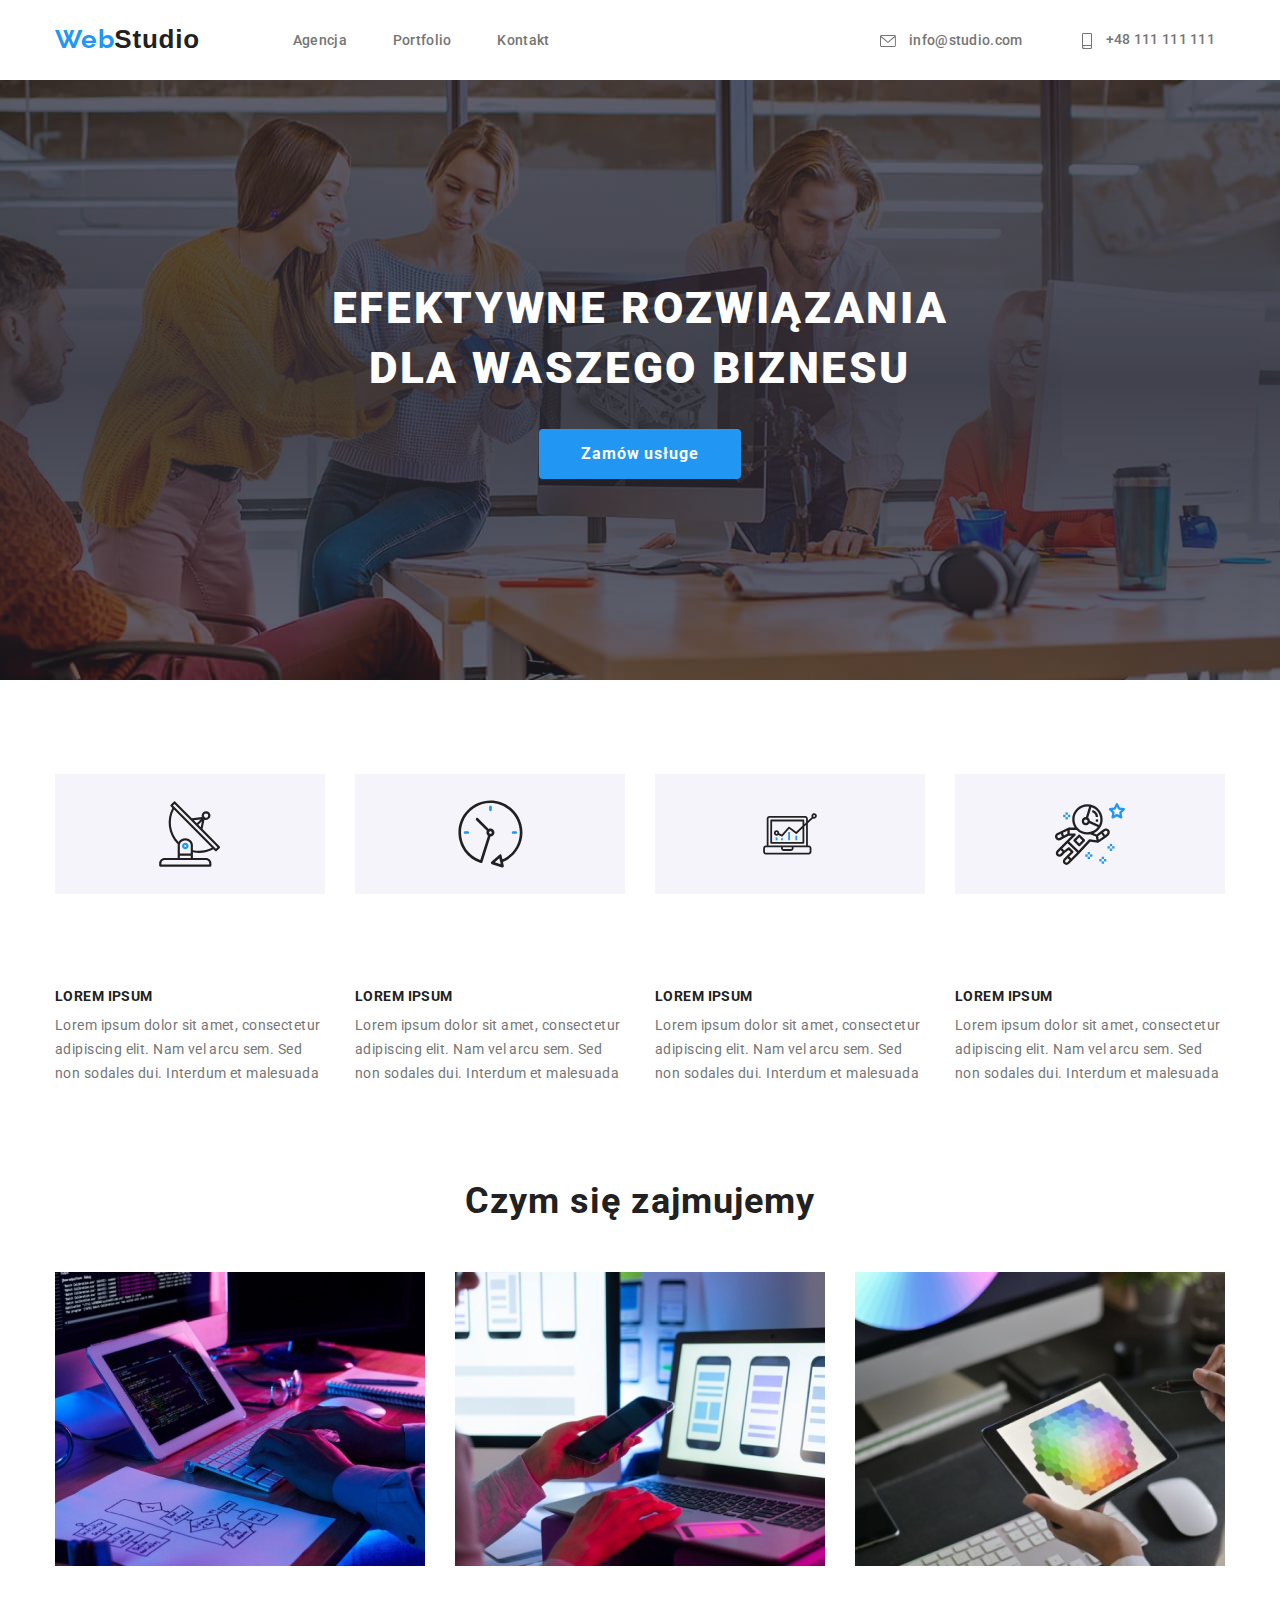
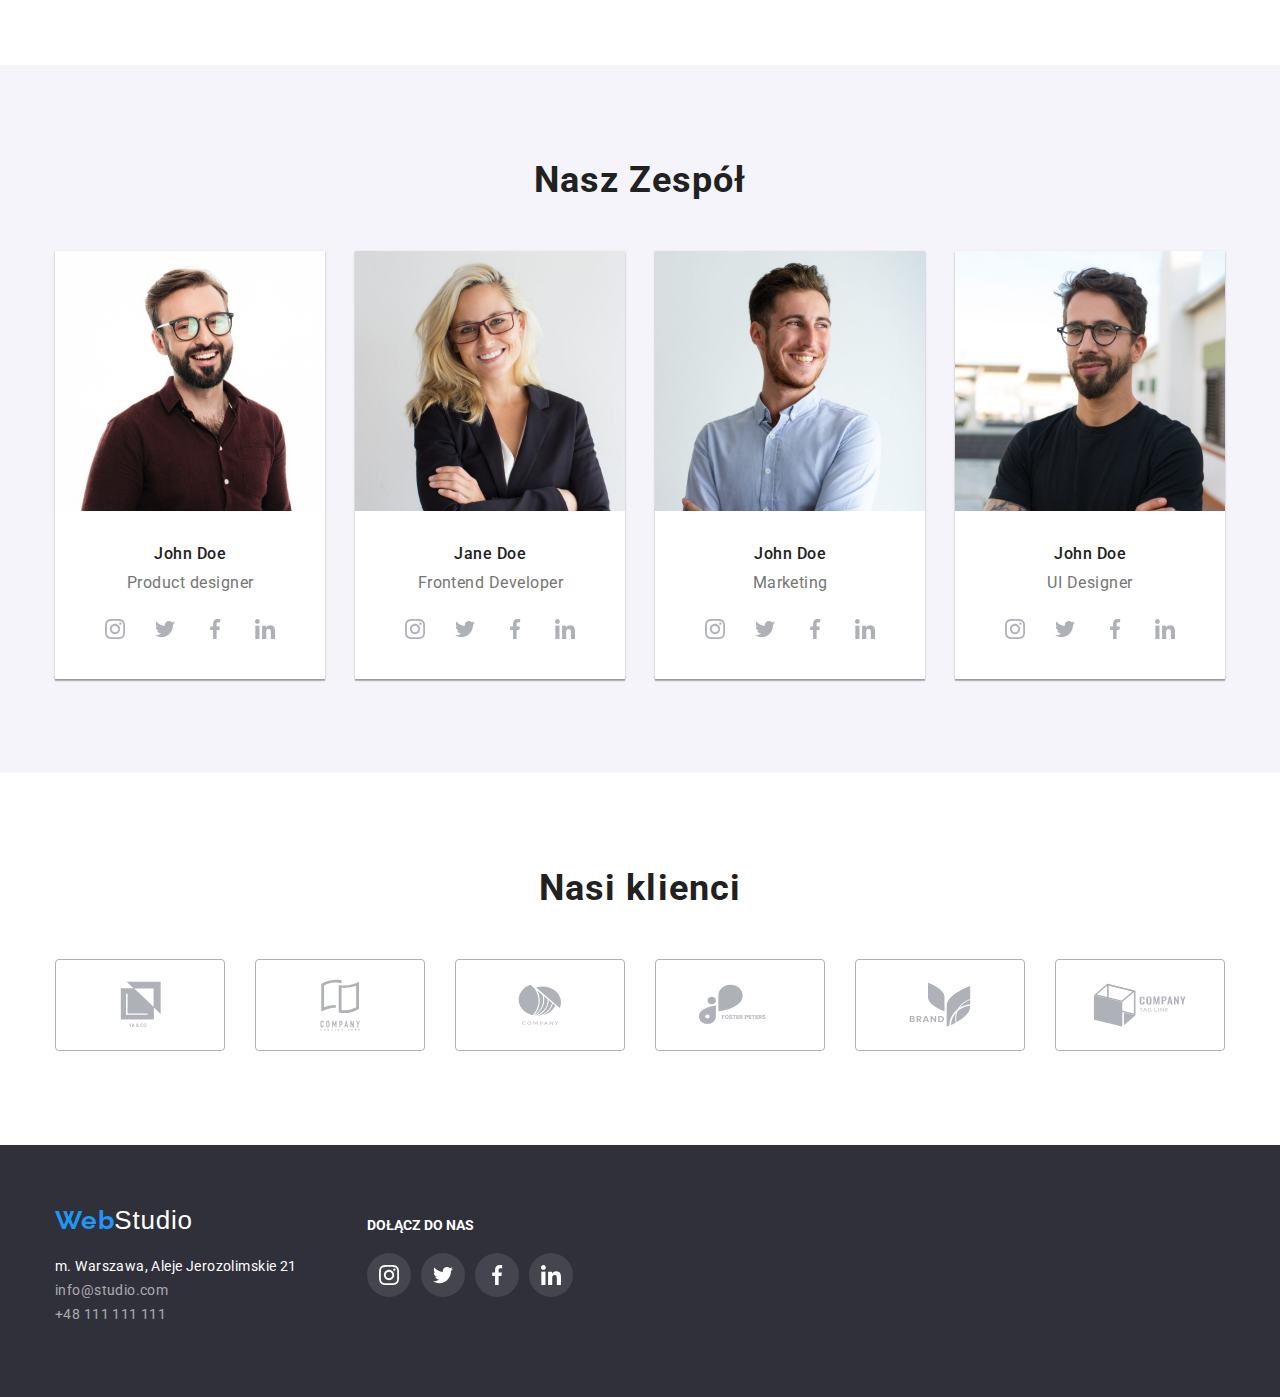
==== index.html @ fedad55e "validator fails corrected" ====
<!DOCTYPE html>
<html lang="pl">
  <head>
    <meta charset="UTF-8" />
    <meta http-equiv="x-ua-compatible" content="ie=edge" />
    <meta name="viewport" content="width=device-width, initial-scale=1.0" />
    <title>STUDIO</title>
    <link
      href="https://fonts.googleapis.com/css2?family=Raleway:wght@700&family=Roboto:wght@400;500;700;900&display=swap"
      rel="stylesheet"
    />
    <link rel="stylesheet" href="./CSS/moder-normalize.min.css" />
    <link rel="stylesheet" type="text/css" href="./CSS/styles.css" />
  </head>
  <body>
    <header class="container">
      <div class="logo-nav">
        <a href="./" class="logo">
          <span class="web">Web</span><span class="studio"><b>Studio</b></span>
        </a>
        <nav>
          <ul class="navigation">
            <li><a href="./">Agencja</a></li>
            <li><a href="portfolio.html">Portfolio</a></li>
            <li><a href="./">Kontakt</a></li>
          </ul>
        </nav>
      </div>
      <ul class="kontakt-up">
        <li class="email-header-icon">
          <svg width="16" height="12">
            <use href="./images/icons.svg#icon-envelope"></use>
          </svg>
          <a href="mailto:info@studio.com">info@studio.com</a>
        </li>
        <li class="phone-header-icon">
          <svg width="10" height="16">
            <use href="./images/icons.svg#icon-smartphone"></use>
          </svg>
          <a href="tel:+48111111111">+48 111 111 111</a>
        </li>
      </ul>
    </header>
    <main>
      <section class="main-side section">
        <div class="container-main-side">
          <h1>
            <span>EFEKTYWNE ROZWIĄZANIA</span>
            <span>DLA WASZEGO BIZNESU</span>
          </h1>
          <button type="button" class="button-main-side">Zamów usługe</button>
        </div>
      </section>

      <section class="container">
        <div class="task-list-icon-container">
          <ul class="task-icons">
            <li class="task-icon-card">
              <svg width="65.3px" height="70px">
                <use href="./images/icons.svg#icon-antena"></use>
              </svg>
            </li>
            <li class="task-icon-card">
              <svg width="66.96px" height="70px">
                <use href="./images/icons.svg#icon-clock"></use>
              </svg>
            </li>
            <li class="task-icon-card">
              <svg width="70px" height="53.69px">
                <use href="./images/icons.svg#icon-diagram"></use>
              </svg>
            </li>
            <li class="task-icon-card">
              <svg width="70px" height="70">
                <use href="./images/icons.svg#icon-astronaut"></use>
              </svg>
            </li>
          </ul>
        </div>
      </section>
      <section class="container">
        <div class="home-list-container">
          <ul class="home-list">
            <li>
              <h2 class="list-title">LOREM IPSUM</h2>
              <p class="list-descr">
                Lorem ipsum dolor sit amet, consectetur adipiscing elit. Nam vel
                arcu sem. Sed non sodales dui. Interdum et malesuada
              </p>
            </li>
            <li>
              <h2 class="list-title">LOREM IPSUM</h2>
              <p class="list-descr">
                Lorem ipsum dolor sit amet, consectetur adipiscing elit. Nam vel
                arcu sem. Sed non sodales dui. Interdum et malesuada
              </p>
            </li>
            <li>
              <h2 class="list-title">LOREM IPSUM</h2>
              <p class="list-descr">
                Lorem ipsum dolor sit amet, consectetur adipiscing elit. Nam vel
                arcu sem. Sed non sodales dui. Interdum et malesuada
              </p>
            </li>
            <li>
              <h2 class="list-title">LOREM IPSUM</h2>
              <p class="list-descr">
                Lorem ipsum dolor sit amet, consectetur adipiscing elit. Nam vel
                arcu sem. Sed non sodales dui. Interdum et malesuada
              </p>
            </li>
          </ul>
        </div>
      </section>

      <section class="task-list section container">
        <div class="task-list-container container">
          <h2 class="task-list-title">Czym się zajmujemy</h2>
          <ul class="task-list-pics container">
            <li>
              <img
                src="images/img-work-1.jpg"
                alt="view of a hand on a computer keyboard"
                width="370"
              />
            </li>
            <li>
              <img
                src="images/img-work-2.jpg"
                alt="man uses phone and computer"
                width="370"
              />
            </li>
            <li>
              <img
                src="images/img-work-3.jpg"
                alt="tablet view with color palette"
                width="370"
              />
            </li>
          </ul>
        </div>
      </section>
      <section class="crew section">
        <h2 class="crew-title">Nasz Zespół</h2>
        <div class="crew-container">
          <ul class="crew-list container">
            <li class="crew-card">
              <img
                src="images/JohnDoe-1.jpg"
                alt="smiling elegantly dressed man"
                width="270"
                height="260"
              />
              <p class="crew-name">John Doe</p>
              <p class="crew-position">Product designer</p>
              <ol class="social-crew">
                <li class="icon-crew icon-circle-crew">
                  <svg width="20px" height="20px">
                    <use href="./images/icons.svg#icon-instagram"></use>
                  </svg>
                </li>
                <li class="icon-crew icon-circle-crew">
                  <svg width="20px" height="20px">
                    <use href="./images/icons.svg#icon-twitter"></use>
                  </svg>
                </li>
                <li class="icon-crew icon-circle-crew">
                  <svg width="20px" height="20px">
                    <use href="./images/icons.svg#icon-facebook"></use>
                  </svg>
                </li>
                <li class="icon-crew icon-circle-crew">
                  <svg width="20px" height="20px">
                    <use href="./images/icons.svg#icon-linkedin"></use>
                  </svg>
                </li>
              </ol>
            </li>
            <li class="crew-card">
              <img
                src="images/JaneDoe-2.jpg"
                alt="smiling elegantly dressed woman"
                width="270"
                height="260"
              />
              <p class="crew-name">Jane Doe</p>
              <p class="crew-position">Frontend Developer</p>
              <ol class="social-crew">
                <li class="icon-crew icon-circle-crew">
                  <svg width="20px" height="20px">
                    <use href="./images/icons.svg#icon-instagram"></use>
                  </svg>
                </li>
                <li class="icon-crew icon-circle-crew">
                  <svg width="20px" height="20px">
                    <use href="./images/icons.svg#icon-twitter"></use>
                  </svg>
                </li>
                <li class="icon-crew icon-circle-crew">
                  <svg width="20px" height="20px">
                    <use href="./images/icons.svg#icon-facebook"></use>
                  </svg>
                </li>
                <li class="icon-crew icon-circle-crew">
                  <svg width="20px" height="20px">
                    <use href="./images/icons.svg#icon-linkedin"></use>
                  </svg>
                </li>
              </ol>
            </li>
            <li class="crew-card">
              <img
                src="images/JohnDoe-3.jpg"
                alt="smiling elegantly dressed man"
                width="270"
                height="260"
              />
              <p class="crew-name">John Doe</p>
              <p class="crew-position">Marketing</p>
              <ol class="social-crew">
                <li class="icon-crew icon-circle-crew">
                  <svg width="20px" height="20px">
                    <use href="./images/icons.svg#icon-instagram"></use>
                  </svg>
                </li>
                <li class="icon-crew icon-circle-crew">
                  <svg width="20px" height="20px">
                    <use href="./images/icons.svg#icon-twitter"></use>
                  </svg>
                </li>
                <li class="icon-crew icon-circle-crew">
                  <svg width="20px" height="20px">
                    <use href="./images/icons.svg#icon-facebook"></use>
                  </svg>
                </li>
                <li class="icon-crew icon-circle-crew">
                  <svg width="20px" height="20px">
                    <use href="./images/icons.svg#icon-linkedin"></use>
                  </svg>
                </li>
              </ol>
            </li>
            <li class="crew-card">
              <img
                src="images/JohnDoe-4.jpg"
                alt="smiling man wearing a black t-shirt"
                width="270"
                height="260"
              />
              <p class="crew-name">John Doe</p>
              <p class="crew-position">UI Designer</p>
              <ol class="social-crew">
                <li class="icon-crew icon-circle-crew">
                  <svg width="20px" height="20px">
                    <use href="./images/icons.svg#icon-instagram"></use>
                  </svg>
                </li>
                <li class="icon-crew icon-circle-crew">
                  <svg width="20px" height="20px">
                    <use href="./images/icons.svg#icon-twitter"></use>
                  </svg>
                </li>
                <li class="icon-crew icon-circle-crew">
                  <svg width="20px" height="20px">
                    <use href="./images/icons.svg#icon-facebook"></use>
                  </svg>
                </li>
                <li class="icon-crew icon-circle-crew">
                  <svg width="20px" height="20px">
                    <use href="./images/icons.svg#icon-linkedin"></use>
                  </svg>
                </li>
              </ol>
            </li>
          </ul>
        </div>
      </section>
      <section class="container">
        <h2 class="clients-title">Nasi klienci</h2>
        <div class="clients-icons-container">
          <ul class="client-list">
            <li class="client-icon-card">
              <svg width="41px" height="46.7px">
                <use href="./images/icons.svg#icon-client1"></use>
              </svg>
            </li>
            <li class="client-icon-card">
              <svg width="40px" height="52px">
                <use href="./images/icons.svg#icon-client2"></use>
              </svg>
            </li>
            <li class="client-icon-card">
              <svg width="43.46px" height="41.18px">
                <use href="./images/icons.svg#icon-client3"></use>
              </svg>
            </li>
            <li class="client-icon-card">
              <svg width="84.44px" height="40.62px">
                <use href="./images/icons.svg#icon-client4"></use>
              </svg>
            </li>
            <li class="client-icon-card">
              <svg width="62.54px" height="45.43px">
                <use href="./images/icons.svg#icon-client5"></use>
              </svg>
            </li>
            <li class="client-icon-card">
              <svg width="93.79px" height="43.93px">
                <use href="./images/icons.svg#icon-client6"></use>
              </svg>
            </li>
          </ul>
        </div>
      </section>
    </main>

    <footer>
      <div class="footer-container container">
        <div class="logo-and-adress">
          <a href="./" class="logo-footer">
            <span class="web">Web</span
            ><span class="studio-footer">Studio</span>
          </a>
          <div class="address">
            <ul class="kontakt-down">
              <li>m. Warszawa, Aleje Jerozolimskie 21</li>
              <li class="kontakt-footer">
                <a href="mailto:info@studio.com">info@studio.com</a>
              </li>
              <li class="kontakt-footer">
                <a href="tel:+48111111111">+48 111 111 111</a>
              </li>
            </ul>
          </div>
        </div>
        <div class="social-footer-container">
          <h3 class="social-title-footer">DOŁĄCZ DO NAS</h3>
          <ul class="footer-icons-container">
            <li class="icons-footer icon-circle">
              <svg width="20px" height="20px">
                <use href="./images/icons.svg#icon-instagram"></use>
              </svg>
            </li>
            <li class="icons-footer icon-circle">
              <svg width="20px" height="20px">
                <use href="./images/icons.svg#icon-twitter"></use>
              </svg>
            </li>
            <li class="icons-footer icon-circle">
              <svg width="20px" height="20px">
                <use href="./images/icons.svg#icon-facebook"></use>
              </svg>
            </li>
            <li class="icons-footer icon-circle">
              <svg width="20px" height="20px">
                <use href="./images/icons.svg#icon-linkedin"></use>
              </svg>
            </li>
          </ul>
        </div>
      </div>
    </footer>
  </body>
</html>
---- CSS/styles.css ----
:root {
  --icon-client-color: rgba(175, 177, 184, 1);
  --icon-kontakt-color: rgba(117, 117, 117, 1);
  --logo-web-color: rgba(33, 150, 243, 1);
  --button-color: rgba(245, 244, 250, 1);
  --button-color-main-side: rgba(33, 150, 243, 1);
  --hover-focus-color: rgba(33, 150, 243, 1);
  --font-color-basic: rgba(33, 33, 33, 1);
  --font-color-active: rgba(33, 150, 243, 1);
  --font-color-describe: rgba(117, 117, 117, 1);
  --font-color-special: rgba(255, 255, 255, 1);
  --font-color-footer: rgba(255, 255, 255, 0.6);
  --background-sides-element-color: rgba(47, 48, 58, 1);
  --background-color-crew: rgba(245, 244, 250, 1);
  --background-color-crew-card: rgba(255, 255, 255, 1);
  --background-color-brand-card: rgba(255, 255, 255, 1);
  --background-color-icons: rgba(245, 244, 250, 1);
  --border-color-brand-card: rgba(238, 238, 238, 1);
  --box-shadow-crew: 0px 1px 3px rgba(0, 0, 0, 0.12),
    0px 1px 1px rgba(0, 0, 0, 0.14), 0px 2px 1px rgba(0, 0, 0, 0.2);
  --box-shadow-brand-card: 0px 1px 3px rgba(0, 0, 0, 0.12),
    0px 1px 1px rgba(0, 0, 0, 0.14), 0px 2px 1px rgba(0, 0, 0, 0.2);
  --box-shadow-button-filter: 0px 3px 1px rgba(0, 0, 0, 0.1),
    0px 1px 2px rgba(0, 0, 0, 0.08), 0px 2px 2px rgba(0, 0, 0, 0.12);
}
*,
*::before,
*::after {
  box-sizing: border-box;
  padding: 0;
  margin: 0;
}
body {
  font-family: "roboto", sans-serif;
  color: var(--font-color-basic);
}
.container {
  width: 100%;
  max-width: 1200px;
  margin: 0 auto;
  padding: 0 15px;
}
.section {
  padding: 94px 0;
}
/* LOGO */
.logo {
  font-size: 26px;
  display: flex;
  justify-content: center;
  padding-top: 24px;
  padding-bottom: 25px;
  margin-right: 93px;
}
.web {
  font-family: Raleway, sans-serif;
  font-weight: 700;
  color: var(--logo-web-color);
  line-height: 1.17;
  letter-spacing: 0.03em;
}
.studio,
.studio-footer {
  font-family: Oleo Script, sans-serif;
  font-weight: 400;
  color: var(--font-color-basic);
  line-height: 1.17;
  letter-spacing: 0.03em;
}
.studio-footer {
  color: var(--font-color-special);
}
/* HEADER */
.header-container {
  display: flex;
  align-items: center;
}
.header-portfolio {
  border-bottom: 1px solid rgba(236, 236, 236, 1);
}
header {
  display: flex;
  justify-content: space-between;
  align-items: center;
  height: 80px;
}
.logo-nav {
  display: flex;
  align-items: center;
}
a:link {
  text-decoration: none;
  font-weight: 500;
  color: var(--font-color-describe);
  line-height: 1.17;
  letter-spacing: 0.02em;
}
.navigation,
a:visited {
  font-weight: 500;
  font-size: 14px;
  color: inherit;
  list-style: none;
  line-height: 1.17;
  letter-spacing: 0.02em;
}
.logo-nav {
  display: flex;
}
.navigation {
  display: flex;
}
.navigation li {
  margin-right: 46px;
}
.navigation li:not(:last-child) {
  margin-right: 46px;
}
.kontakt-up {
  font-size: 14px;
  font-weight: 500;
  display: flex;
  align-items: center;
  margin-left: auto;
  list-style: none;
  line-height: 1.17;
  letter-spacing: 0.03em;
}
.kontakt-up svg {
  fill: var(--icon-kontakt-color);
  display: inline-block;
  vertical-align: middle;
  margin-right: 10px;
}
.kontakt-up li:first-child {
  margin-right: 50px;
}
.kontakt {
  color: var(--font-color-describe);
  list-style: none;
  font-family: inherit;
  font-size: 14px;
  line-height: 1.17;
  letter-spacing: 0.02em;
}
.kontakt-up .email-header-icon:hover a,
.kontakt-up .phone-header-icon:hover a {
  color: var(--hover-focus-color);
}
.kontakt-up .email-header-icon:hover svg use,
.kontakt-up .phone-header-icon:hover svg use {
  fill: var(--hover-focus-color);
}
a:hover,
a:focus {
  color: var(--hover-focus-color);
}
.active a {
  color: var(--font-color-active);
}
.icon-header {
  fill: var(--font-color-describe);
  vertical-align: middle;
  margin-right: 10px;
}

.phone-header-icon,
.email-header-icon {
  padding-right: 10px;
}

/* FOOTER */
footer {
  background-color: var(--background-sides-element-color);
  color: var(--font-color-special);
  display: block;
  margin: 0;
}
.footer-container {
  display: grid;
  grid-template-columns: 1fr 1fr;
  display: flex;
  justify-content: space-between;
  align-items: flex-start;
  flex-wrap: wrap;
}
.logo-and-adress {
  display: flex;
  flex-direction: column;
  align-items: flex-start;
  margin-inline-end: auto;
}

.logo-footer {
  font-size: 26px;
  padding-top: 60px;
  padding-bottom: 0;
  margin-bottom: 20px;
}
.address > ul {
  font-family: inherit;
  font-weight: inherit;
  color: var(--font-color-special);
  line-height: 1.71;
  letter-spacing: 0.03em;
}
.kontakt-down {
  font-size: 14px;
  list-style: none;
  color: var(--font-color-footer);
  padding-bottom: 60px;
  line-height: 1.71;
  letter-spacing: 0.03em;
}
.kontakt-down li {
  display: block;
}
.kontakt-down li:first-child a {
  margin-bottom: 9px;
}
.kontakt-footer a {
  font-size: 14px;
  color: var(--font-color-footer);
  font-family: inherit;
  font-weight: inherit;
  line-height: 1.71;
  letter-spacing: 0.03em;
}
.social-footer-container {
  fill: var(--font-color-special);
  flex: 1;
  padding-top: 72px;
  margin-inline-start: 70px;
  padding-bottom: 100px;
}
.social-title-footer {
  font-family: inherit;
  font-size: 14px;
  font-weight: 700;
  margin-bottom: 20px;
  justify-content: flex-start;
}

.footer-icons-container {
  display: flex;
  list-style: none;
  padding: 0;
  margin: 0;
}
.footer-icons-container li {
  margin-right: 10px;
  margin-left: 0;
}
.footer-icons-container li:last-child {
  margin-right: 0;
}
.icons-footer {
  display: flex;
  justify-content: center;
  align-items: center;
  border-radius: 50%;
  background-color: var(--background-sides-element-color);
  align-items: flex-start;
}
.icons-footer svg {
  fill: var(--icons-social-media-footer);
}
.icon-circle:hover {
  background-color: var(--hover-focus-color);
}
.icon-circle {
  display: flex;
  align-items: center;
  justify-content: center;
  width: 44px;
  height: 44px;
  border-radius: 50%;
  background-color: rgba(255, 255, 255, 0.1);
}
.icon-circle-tweeter {
  display: flex;
  align-items: center;
  justify-content: center;
  width: 44px;
  height: 44px;
  border-radius: 50%;
  background-color: var(--hover-focus-color);
}
/* INDEX */

.container-main-side {
  display: block;
  height: 600px;
  max-width: 1600px;
  margin: 0 auto;
}
.main-side {
  font-family: inherit;
  text-align: center;
  align-items: center;
  height: 600px;
  margin: 0 auto;
  background-image: linear-gradient(
      to bottom,
      rgba(47, 48, 58, 0.4),
      rgba(47, 48, 58, 0.8),
      rgba(47, 48, 58, 0.4)
    ),
    url(../images/img-overlay.jpg);
  background-repeat: no-repeat;
  background-position: center;
  background-size: cover;
  max-width: 1600px;
}
h1 {
  font-size: 44px;
  font-family: inherit;
  color: var(--font-color-special);
  font-weight: 900;
  padding-top: 105px;
  line-height: 1.36;
  letter-spacing: 0.06em;
}
h1 span {
  display: block;
}
.button-main-side {
  background-color: var(--button-color-main-side);
  color: var(--font-color-special);
  font-size: 16px;
  font-weight: 700;
  cursor: pointer;
  border: none;
  border-radius: 4px;
  padding: 10px 42px;
  margin-top: 30px;
  line-height: 1.87;
  letter-spacing: 0.06em;
}
.task-icons {
  display: flex;
  justify-content: center;
  list-style: none;
  gap: 30px;
}
.task-icon-card {
  display: flex;
  justify-content: center;
  align-items: center;
  background-color: var(--background-color-icons);
  padding-top: 25px;
  padding-bottom: 25px;
  width: 270px;
  margin-top: 94px;
}
.home-list-container {
  margin-top: 94px;
}
ul.home-list {
  list-style: none;
  display: flex;
  flex-wrap: nowrap;
  gap: 30px;
  padding-left: 0;
  justify-content: center;
}

.list-title {
  font-size: 14px;
  font-weight: 700;
  align-content: center;
  line-height: 1.17;
  letter-spacing: 0.03em;
}

.list-descr {
  font-size: 14px;
  color: var(--font-color-describe);
  margin-top: 10px;
  line-height: 1.71;
  letter-spacing: 0.03em;
}
.task-list-container {
  display: inline-block;
}
.task-list-title {
  font-size: 36px;
  font-weight: 700;
  text-align: center;
  margin-bottom: 50px;
  line-height: 1.17;
  letter-spacing: 0.03em;
}
.task-list-pics {
  display: flex;
  justify-content: center;
  list-style: none;
  gap: 30px;
}
.crew {
  background-color: var(--background-color-crew);
  text-align: center;
}
.crew-title {
  font-size: 36px;
  font-weight: 700;
  margin-bottom: 50px;
  line-height: 1.17;
  letter-spacing: 0.03em;
}
.crew-list {
  display: flex;
  list-style: none;
  gap: 30px;
}

.crew-card {
  background: var(--background-color-crew-card);
  box-shadow: var(--box-shadow-crew);
  justify-content: center;
}
.crew-card img {
  width: 100%;
}
.crew-name {
  font-size: 16px;
  font-weight: 500;
  margin-top: 30px;
  text-align: center;
  line-height: 1.17;
  letter-spacing: 0.03em;
}
.crew-position {
  font-size: 16px;
  color: var(--font-color-describe);
  text-align: center;
  margin-top: 10px;
  margin-bottom: 16px;
  line-height: 1.17;
  letter-spacing: 0.03em;
}
.social-crew {
  list-style: none;
  display: flex;
  justify-content: center;
  gap: 10px;
  margin-bottom: 30px;
  padding-left: 32px;
  padding-right: 32px;
}
.icon-crew svg {
  fill: var(--icon-client-color);
}
.icon-crew:hover svg {
  fill: var(--font-color-special);
}
.icon-crew:hover {
  background-color: var(--hover-focus-color);
  display: flex;
  align-items: center;
  justify-content: center;
  border-radius: 50%;
}

.icon-circle-crew {
  display: flex;
  background-color: transparent;
  align-items: center;
  justify-content: center;
  width: 40px;
  height: 40px;
  border-radius: 50%;
}
.clients-title {
  font-size: 36px;
  font-weight: 700;
  line-height: 1.17;
  letter-spacing: 0.03em;
  margin-bottom: 50px;
  margin-top: 94px;
  text-align: center;
}
.client-list {
  list-style: none;
  display: flex;
  justify-content: center;
  list-style: none;
  gap: 30px;
  margin-bottom: 94px;
}
.client-icon-card {
  display: flex;
  justify-content: center;
  align-items: center;
  border: 1px solid #afb1b8;
  border-radius: 4px;
  width: 170px;
  height: 92px;
}
.client-icon-card svg {
  fill: rgba(175, 177, 184, 1);
}

/* PORTFOLIO */
.filter-container {
  display: flex;
  justify-content: center;
  align-items: center;
  padding-top: 94px;
}
.filter {
  list-style: none;
  font-family: inherit;
}
.filter li {
  display: inline-block;
  margin-right: 8px;
}
.filter li:not(:last-child) {
  margin-right: 8px;
}
.button-filter {
  font-size: 16px;
  font-weight: 500;
  font-family: inherit;
  background-color: var(--button-color);
  padding: 6px 22px 6px 22px;
  border: none;
  border-radius: 4px;
  cursor: pointer;
  line-height: 1.625;
  letter-spacing: 0.03em;
}
button.button-main-side:hover,
button.button-main-side:focus {
  background-color: var(--hover-focus-color);
  color: var(--font-color-special);
}
button.button-filter:hover,
button.button-filter:focus {
  background-color: var(--hover-focus-color);
  color: var(--font-color-special);
}
button.button-filter:hover,
button.button-filter:focus {
  background: var(--hover-focus-color);
  box-shadow: var(--box-shadow-button-filter);
  border-radius: 4px;
}
.brand-container {
  margin-top: 50px;
  padding-top: 0;
}
.brand-card {
  background-color: var(--background-color-brand-card);
  border: 1px solid var(--border-color-brand-card);
}
.brand-card:hover,
.brand-card:focus {
  background: var(--background-color-brand-card);
  box-shadow: var(--box-shadow-brand-card);
  border-radius: 0px 0px 4px 4px;
}
.brand-card img {
  width: 100%;
}
.brand-pictures {
  list-style: none;
  display: grid;
  grid-template-columns: repeat(3, 1fr);
  grid-gap: 20px;
}
.brand-task {
  font-size: 18px;
  font-weight: 700;
  font-family: inherit;
  margin-top: 20px;
  padding-left: 24px;
  line-height: 2;
  letter-spacing: 0.06em;
}
.brand-task-descr {
  font-size: 16px;
  font-family: inherit;
  color: var(--font-color-describe);
  margin-top: 4px;
  padding-left: 24px;
  padding-bottom: 20px;
  line-height: 1.87;
  letter-spacing: 0.03em;
}
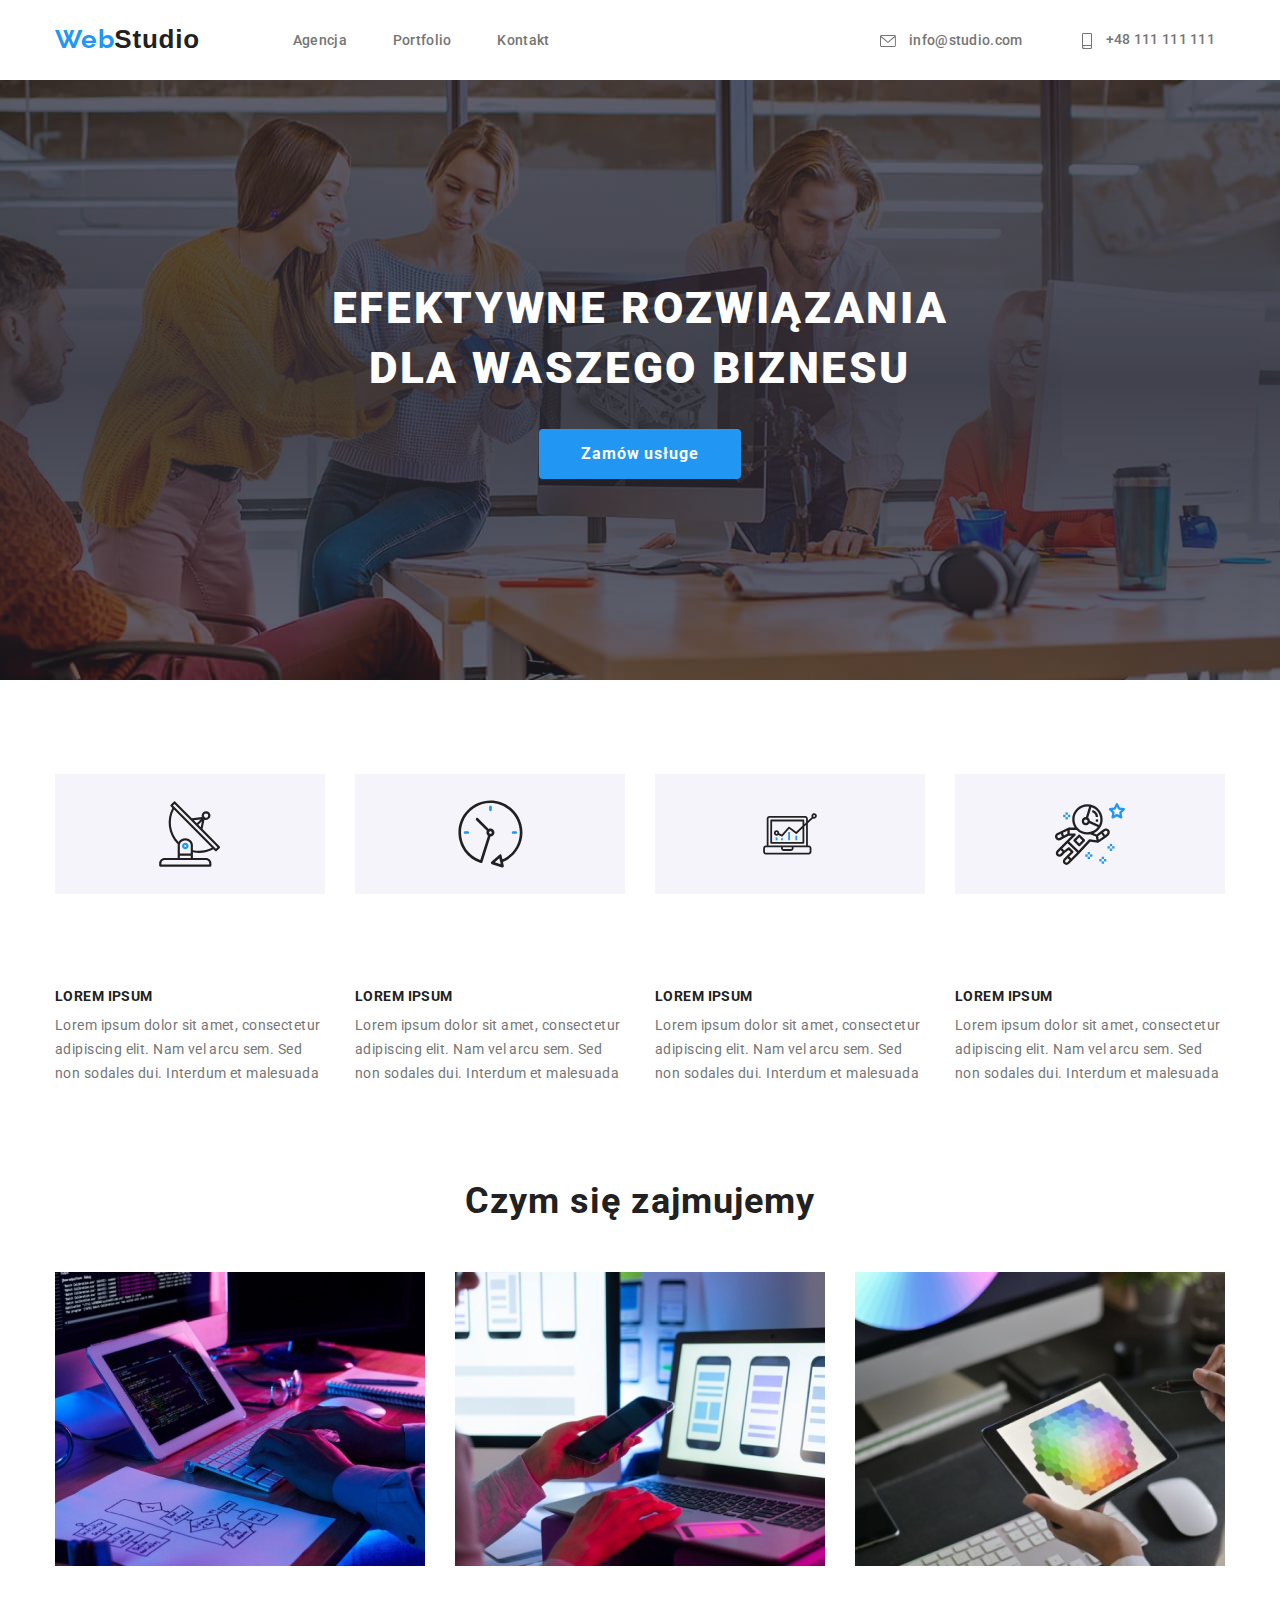
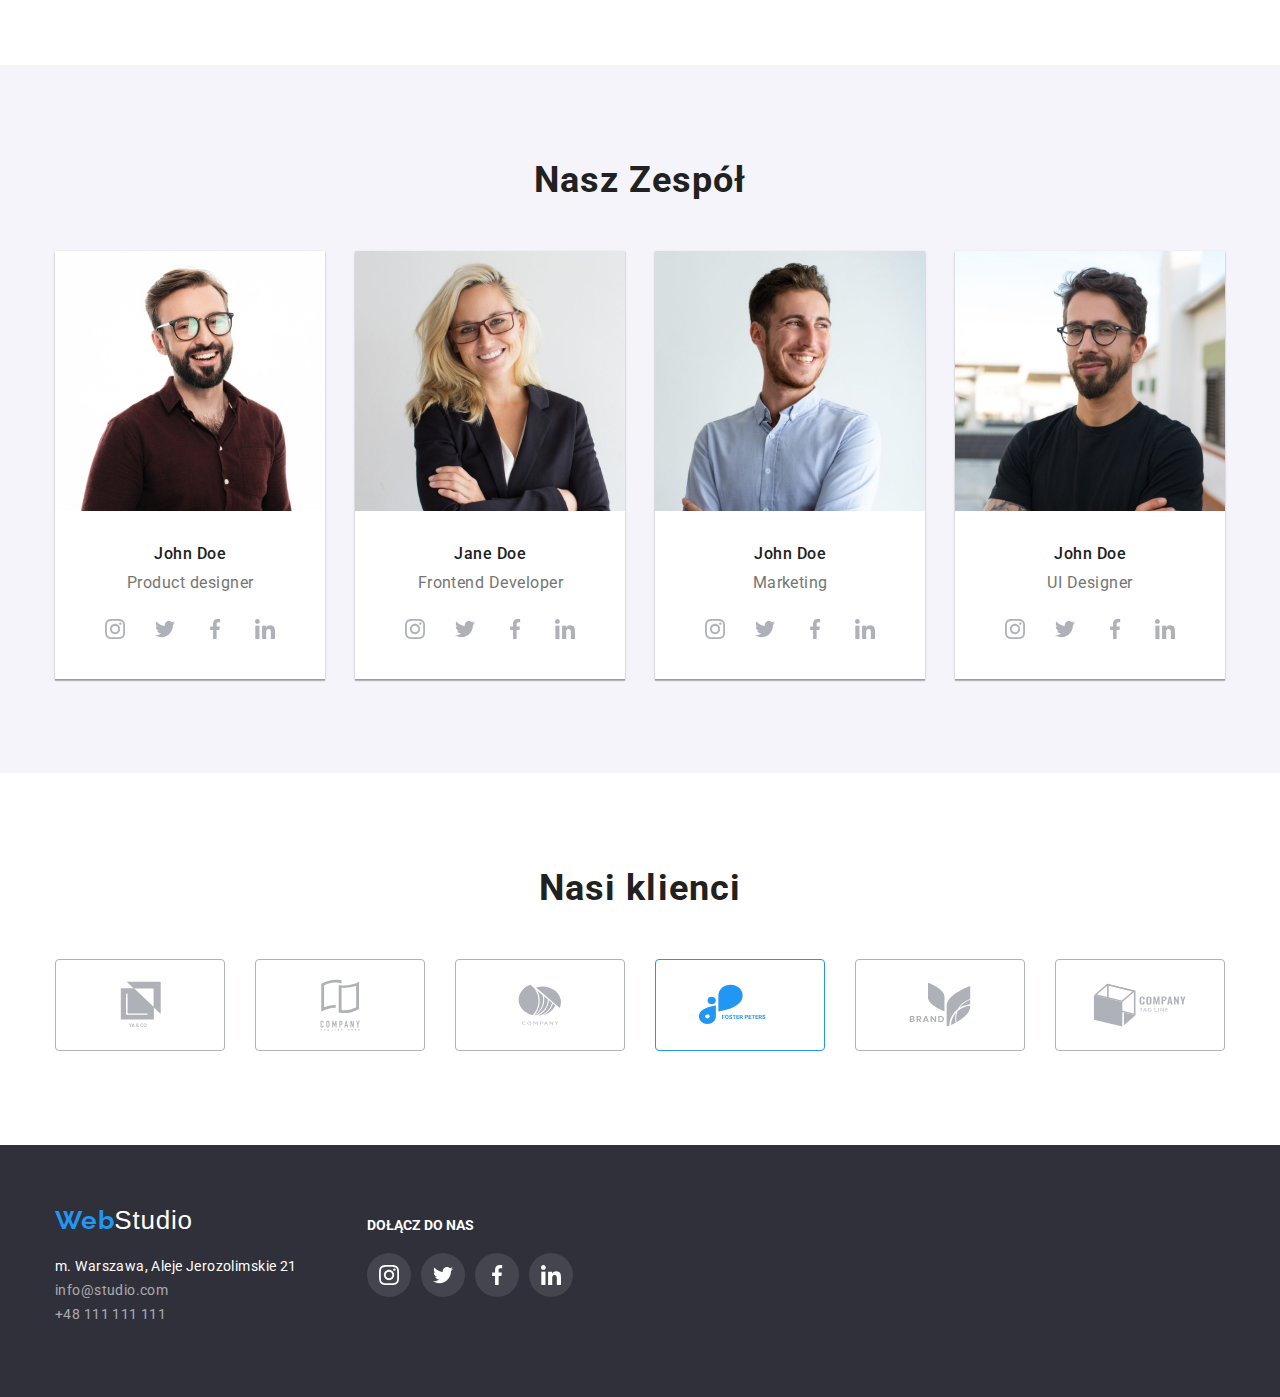
==== commit fd4de501: "clients icon color" ====
--- a/index.html
+++ b/index.html
@@ -295,7 +295,7 @@
                 <use href="./images/icons.svg#icon-client3"></use>
               </svg>
             </li>
-            <li class="client-icon-card">
+            <li class="client-icon-card-foster-peters">
               <svg width="84.44px" height="40.62px">
                 <use href="./images/icons.svg#icon-client4"></use>
               </svg>
--- a/CSS/styles.css
+++ b/CSS/styles.css
@@ -184,23 +184,30 @@
   align-items: flex-start;
   flex-wrap: wrap;
 }
-.logo-and-adress {
-  display: flex;
-  flex-direction: column;
-  align-items: flex-start;
-  margin-inline-end: auto;
-}
-
 .logo-footer {
   font-size: 26px;
   padding-top: 60px;
   padding-bottom: 0;
   margin-bottom: 20px;
 }
+.logo-and-adress {
+  display: flex;
+  flex-direction: column;
+  align-items: flex-start;
+  margin-inline-end: auto;
+}
 .address > ul {
   font-family: inherit;
   font-weight: inherit;
   color: var(--font-color-special);
+  line-height: 1.71;
+  letter-spacing: 0.03em;
+}
+.kontakt-footer a {
+  font-size: 14px;
+  color: var(--font-color-footer);
+  font-family: inherit;
+  font-weight: inherit;
   line-height: 1.71;
   letter-spacing: 0.03em;
 }
@@ -218,14 +225,7 @@
 .kontakt-down li:first-child a {
   margin-bottom: 9px;
 }
-.kontakt-footer a {
-  font-size: 14px;
-  color: var(--font-color-footer);
-  font-family: inherit;
-  font-weight: inherit;
-  line-height: 1.71;
-  letter-spacing: 0.03em;
-}
+
 .social-footer-container {
   fill: var(--font-color-special);
   flex: 1;
@@ -235,6 +235,7 @@
 }
 .social-title-footer {
   font-family: inherit;
+  color: var(--font-color-special);
   font-size: 14px;
   font-weight: 700;
   margin-bottom: 20px;
@@ -249,7 +250,6 @@
 }
 .footer-icons-container li {
   margin-right: 10px;
-  margin-left: 0;
 }
 .footer-icons-container li:last-child {
   margin-right: 0;
@@ -261,12 +261,6 @@
   border-radius: 50%;
   background-color: var(--background-sides-element-color);
   align-items: flex-start;
-}
-.icons-footer svg {
-  fill: var(--icons-social-media-footer);
-}
-.icon-circle:hover {
-  background-color: var(--hover-focus-color);
 }
 .icon-circle {
   display: flex;
@@ -284,6 +278,9 @@
   width: 44px;
   height: 44px;
   border-radius: 50%;
+  background-color: var(--hover-focus-color);
+}
+.icon-circle:hover {
   background-color: var(--hover-focus-color);
 }
 /* INDEX */
@@ -497,6 +494,16 @@
   width: 170px;
   height: 92px;
 }
+.client-icon-card-foster-peters {
+  fill: var(--hover-focus-color);
+  display: flex;
+  justify-content: center;
+  align-items: center;
+  border: 1px solid var(--hover-focus-color);
+  border-radius: 4px;
+  width: 170px;
+  height: 92px;
+}
 .client-icon-card svg {
   fill: rgba(175, 177, 184, 1);
 }
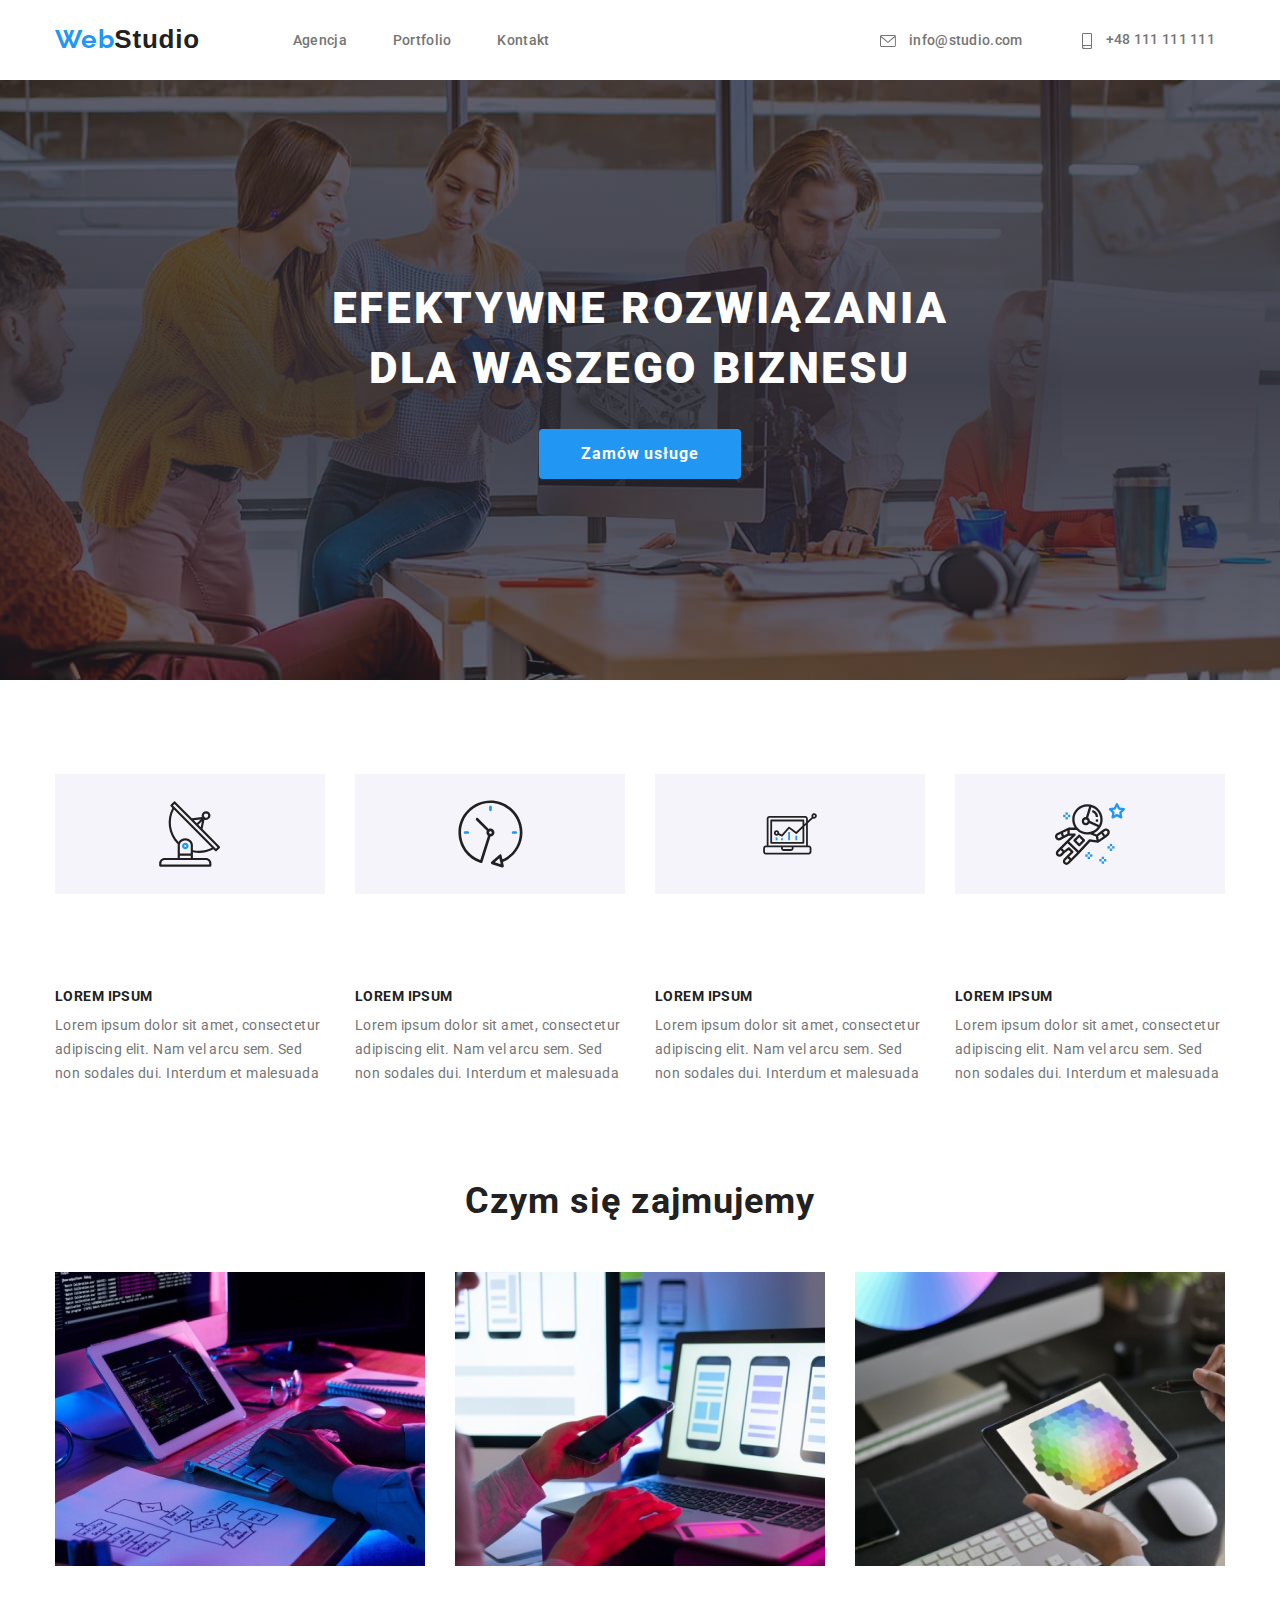
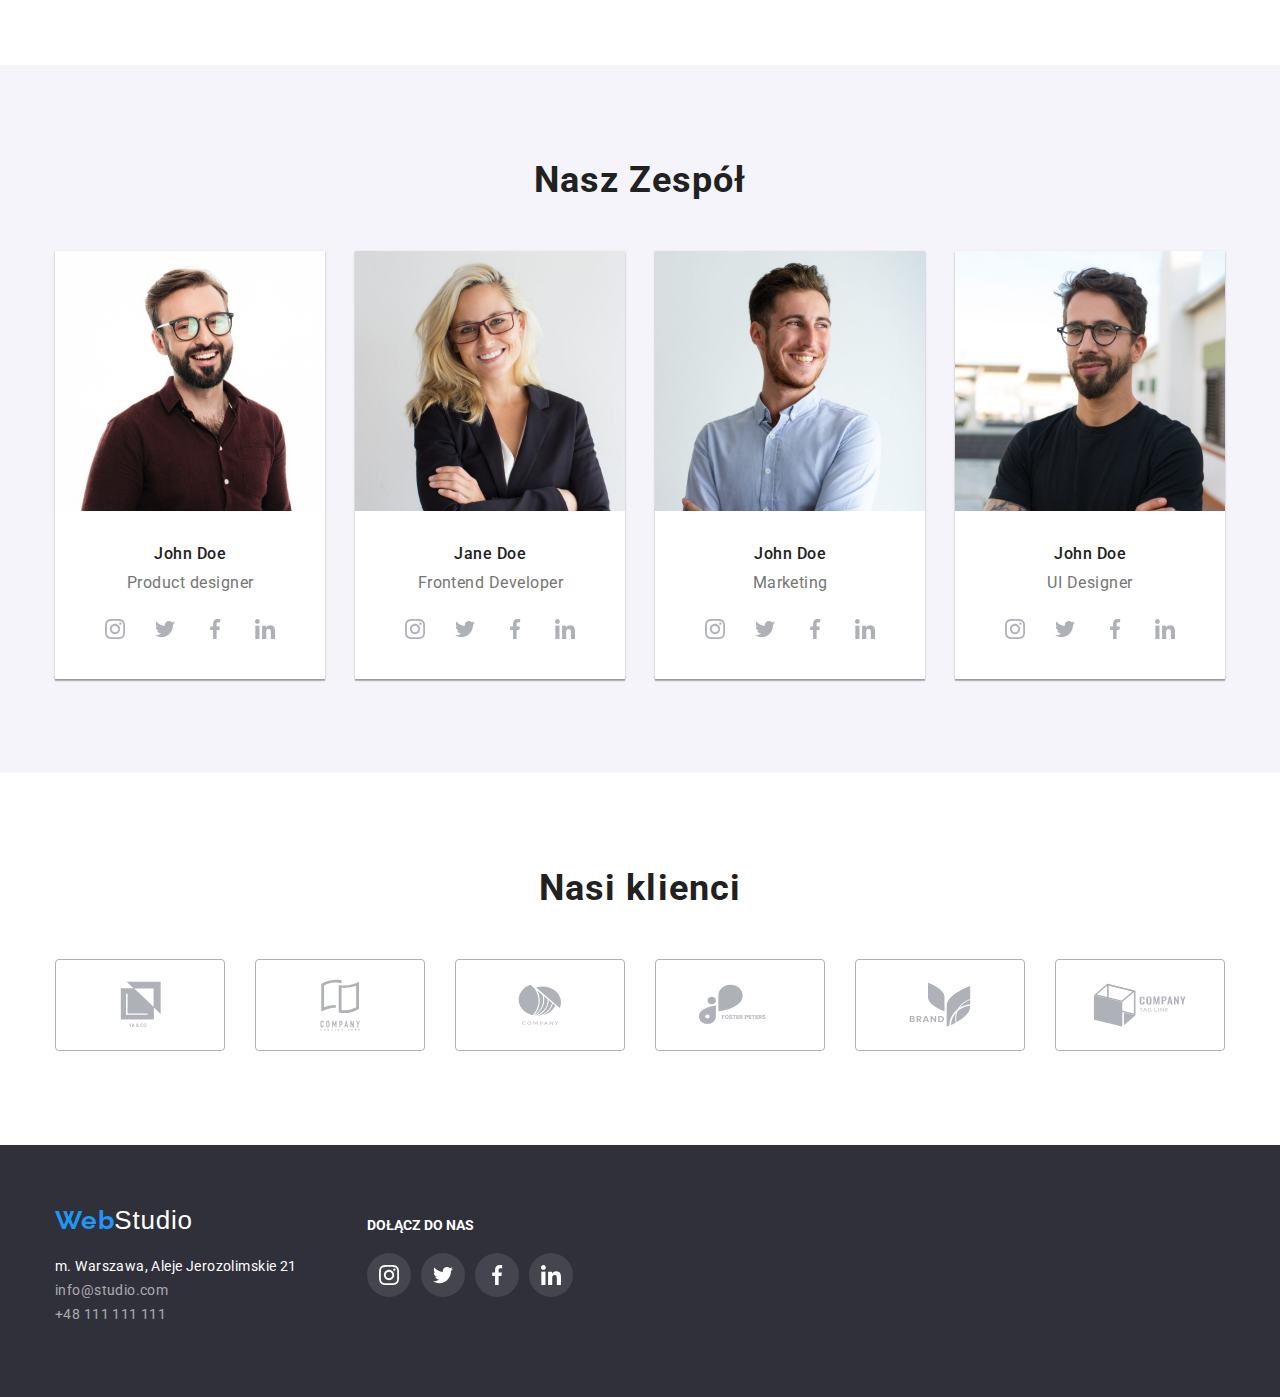
==== commit ede90c6a: "clients hover, focus, cursor; html px removed" ====
--- a/index.html
+++ b/index.html
@@ -56,22 +56,22 @@
         <div class="task-list-icon-container">
           <ul class="task-icons">
             <li class="task-icon-card">
-              <svg width="65.3px" height="70px">
+              <svg width="65.3" height="70">
                 <use href="./images/icons.svg#icon-antena"></use>
               </svg>
             </li>
             <li class="task-icon-card">
-              <svg width="66.96px" height="70px">
+              <svg width="66.96" height="70">
                 <use href="./images/icons.svg#icon-clock"></use>
               </svg>
             </li>
             <li class="task-icon-card">
-              <svg width="70px" height="53.69px">
+              <svg width="70" height="53.69">
                 <use href="./images/icons.svg#icon-diagram"></use>
               </svg>
             </li>
             <li class="task-icon-card">
-              <svg width="70px" height="70">
+              <svg width="70" height="70">
                 <use href="./images/icons.svg#icon-astronaut"></use>
               </svg>
             </li>
@@ -156,22 +156,22 @@
               <p class="crew-position">Product designer</p>
               <ol class="social-crew">
                 <li class="icon-crew icon-circle-crew">
-                  <svg width="20px" height="20px">
+                  <svg width="20" height="20">
                     <use href="./images/icons.svg#icon-instagram"></use>
                   </svg>
                 </li>
                 <li class="icon-crew icon-circle-crew">
-                  <svg width="20px" height="20px">
+                  <svg width="20" height="20">
                     <use href="./images/icons.svg#icon-twitter"></use>
                   </svg>
                 </li>
                 <li class="icon-crew icon-circle-crew">
-                  <svg width="20px" height="20px">
+                  <svg width="20" height="20">
                     <use href="./images/icons.svg#icon-facebook"></use>
                   </svg>
                 </li>
                 <li class="icon-crew icon-circle-crew">
-                  <svg width="20px" height="20px">
+                  <svg width="20" height="20">
                     <use href="./images/icons.svg#icon-linkedin"></use>
                   </svg>
                 </li>
@@ -188,22 +188,22 @@
               <p class="crew-position">Frontend Developer</p>
               <ol class="social-crew">
                 <li class="icon-crew icon-circle-crew">
-                  <svg width="20px" height="20px">
+                  <svg width="20" height="20">
                     <use href="./images/icons.svg#icon-instagram"></use>
                   </svg>
                 </li>
                 <li class="icon-crew icon-circle-crew">
-                  <svg width="20px" height="20px">
+                  <svg width="20" height="20">
                     <use href="./images/icons.svg#icon-twitter"></use>
                   </svg>
                 </li>
                 <li class="icon-crew icon-circle-crew">
-                  <svg width="20px" height="20px">
+                  <svg width="20" height="20">
                     <use href="./images/icons.svg#icon-facebook"></use>
                   </svg>
                 </li>
                 <li class="icon-crew icon-circle-crew">
-                  <svg width="20px" height="20px">
+                  <svg width="20" height="20">
                     <use href="./images/icons.svg#icon-linkedin"></use>
                   </svg>
                 </li>
@@ -220,22 +220,22 @@
               <p class="crew-position">Marketing</p>
               <ol class="social-crew">
                 <li class="icon-crew icon-circle-crew">
-                  <svg width="20px" height="20px">
+                  <svg width="20" height="20">
                     <use href="./images/icons.svg#icon-instagram"></use>
                   </svg>
                 </li>
                 <li class="icon-crew icon-circle-crew">
-                  <svg width="20px" height="20px">
+                  <svg width="20" height="20">
                     <use href="./images/icons.svg#icon-twitter"></use>
                   </svg>
                 </li>
                 <li class="icon-crew icon-circle-crew">
-                  <svg width="20px" height="20px">
+                  <svg width="20" height="20">
                     <use href="./images/icons.svg#icon-facebook"></use>
                   </svg>
                 </li>
                 <li class="icon-crew icon-circle-crew">
-                  <svg width="20px" height="20px">
+                  <svg width="20" height="20">
                     <use href="./images/icons.svg#icon-linkedin"></use>
                   </svg>
                 </li>
@@ -252,22 +252,22 @@
               <p class="crew-position">UI Designer</p>
               <ol class="social-crew">
                 <li class="icon-crew icon-circle-crew">
-                  <svg width="20px" height="20px">
+                  <svg width="20" height="20">
                     <use href="./images/icons.svg#icon-instagram"></use>
                   </svg>
                 </li>
                 <li class="icon-crew icon-circle-crew">
-                  <svg width="20px" height="20px">
+                  <svg width="20" height="20">
                     <use href="./images/icons.svg#icon-twitter"></use>
                   </svg>
                 </li>
                 <li class="icon-crew icon-circle-crew">
-                  <svg width="20px" height="20px">
+                  <svg width="20" height="20">
                     <use href="./images/icons.svg#icon-facebook"></use>
                   </svg>
                 </li>
                 <li class="icon-crew icon-circle-crew">
-                  <svg width="20px" height="20px">
+                  <svg width="20" height="20">
                     <use href="./images/icons.svg#icon-linkedin"></use>
                   </svg>
                 </li>
@@ -281,32 +281,32 @@
         <div class="clients-icons-container">
           <ul class="client-list">
             <li class="client-icon-card">
-              <svg width="41px" height="46.7px">
+              <svg width="41" height="46.7">
                 <use href="./images/icons.svg#icon-client1"></use>
               </svg>
             </li>
             <li class="client-icon-card">
-              <svg width="40px" height="52px">
+              <svg width="40" height="52">
                 <use href="./images/icons.svg#icon-client2"></use>
               </svg>
             </li>
             <li class="client-icon-card">
-              <svg width="43.46px" height="41.18px">
+              <svg width="43.46" height="41.18">
                 <use href="./images/icons.svg#icon-client3"></use>
               </svg>
             </li>
-            <li class="client-icon-card-foster-peters">
-              <svg width="84.44px" height="40.62px">
+            <li class="client-icon-card">
+              <svg width="84.44" height="40.62">
                 <use href="./images/icons.svg#icon-client4"></use>
               </svg>
             </li>
             <li class="client-icon-card">
-              <svg width="62.54px" height="45.43px">
+              <svg width="62.54" height="45.43">
                 <use href="./images/icons.svg#icon-client5"></use>
               </svg>
             </li>
             <li class="client-icon-card">
-              <svg width="93.79px" height="43.93px">
+              <svg width="93.79" height="43.93">
                 <use href="./images/icons.svg#icon-client6"></use>
               </svg>
             </li>
@@ -338,22 +338,22 @@
           <h3 class="social-title-footer">DOŁĄCZ DO NAS</h3>
           <ul class="footer-icons-container">
             <li class="icons-footer icon-circle">
-              <svg width="20px" height="20px">
+              <svg width="20" height="20">
                 <use href="./images/icons.svg#icon-instagram"></use>
               </svg>
             </li>
             <li class="icons-footer icon-circle">
-              <svg width="20px" height="20px">
+              <svg width="20" height="20">
                 <use href="./images/icons.svg#icon-twitter"></use>
               </svg>
             </li>
             <li class="icons-footer icon-circle">
-              <svg width="20px" height="20px">
+              <svg width="20" height="20">
                 <use href="./images/icons.svg#icon-facebook"></use>
               </svg>
             </li>
             <li class="icons-footer icon-circle">
-              <svg width="20px" height="20px">
+              <svg width="20" height="20">
                 <use href="./images/icons.svg#icon-linkedin"></use>
               </svg>
             </li>
--- a/CSS/styles.css
+++ b/CSS/styles.css
@@ -448,10 +448,12 @@
 .icon-crew svg {
   fill: var(--icon-client-color);
 }
-.icon-crew:hover svg {
+.icon-crew:hover svg,
+.icon-crew:focus svg {
   fill: var(--font-color-special);
 }
-.icon-crew:hover {
+.icon-crew:hover,
+.icon-crew:focus {
   background-color: var(--hover-focus-color);
   display: flex;
   align-items: center;
@@ -494,7 +496,11 @@
   width: 170px;
   height: 92px;
 }
-.client-icon-card-foster-peters {
+.client-icon-card svg {
+  fill: rgba(175, 177, 184, 1);
+}
+.client-icon-card:hover,
+.client-icon-card:focus {
   fill: var(--hover-focus-color);
   display: flex;
   justify-content: center;
@@ -503,11 +509,12 @@
   border-radius: 4px;
   width: 170px;
   height: 92px;
-}
-.client-icon-card svg {
-  fill: rgba(175, 177, 184, 1);
-}
-
+  cursor: pointer;
+}
+.client-icon-card:hover svg,
+.client-icon-card:focus svg {
+  fill: var(--hover-focus-color);
+}
 /* PORTFOLIO */
 .filter-container {
   display: flex;
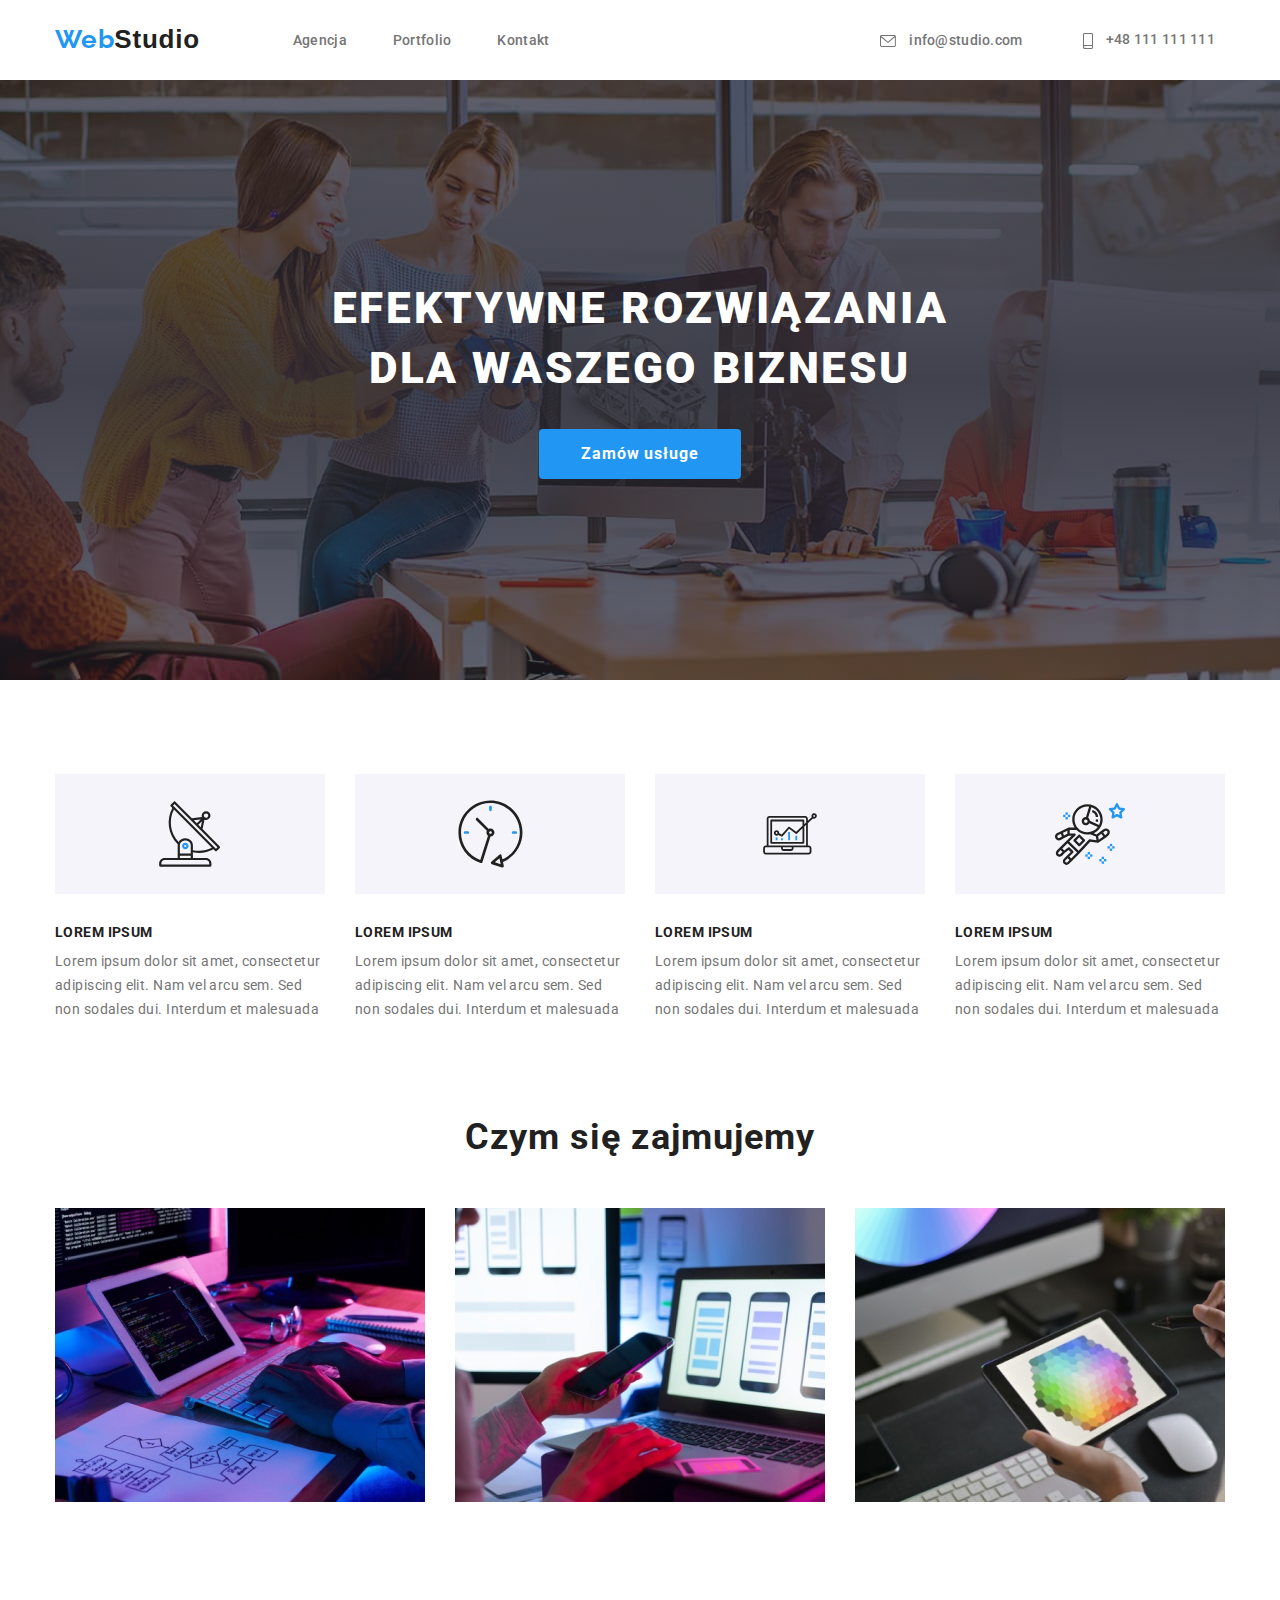
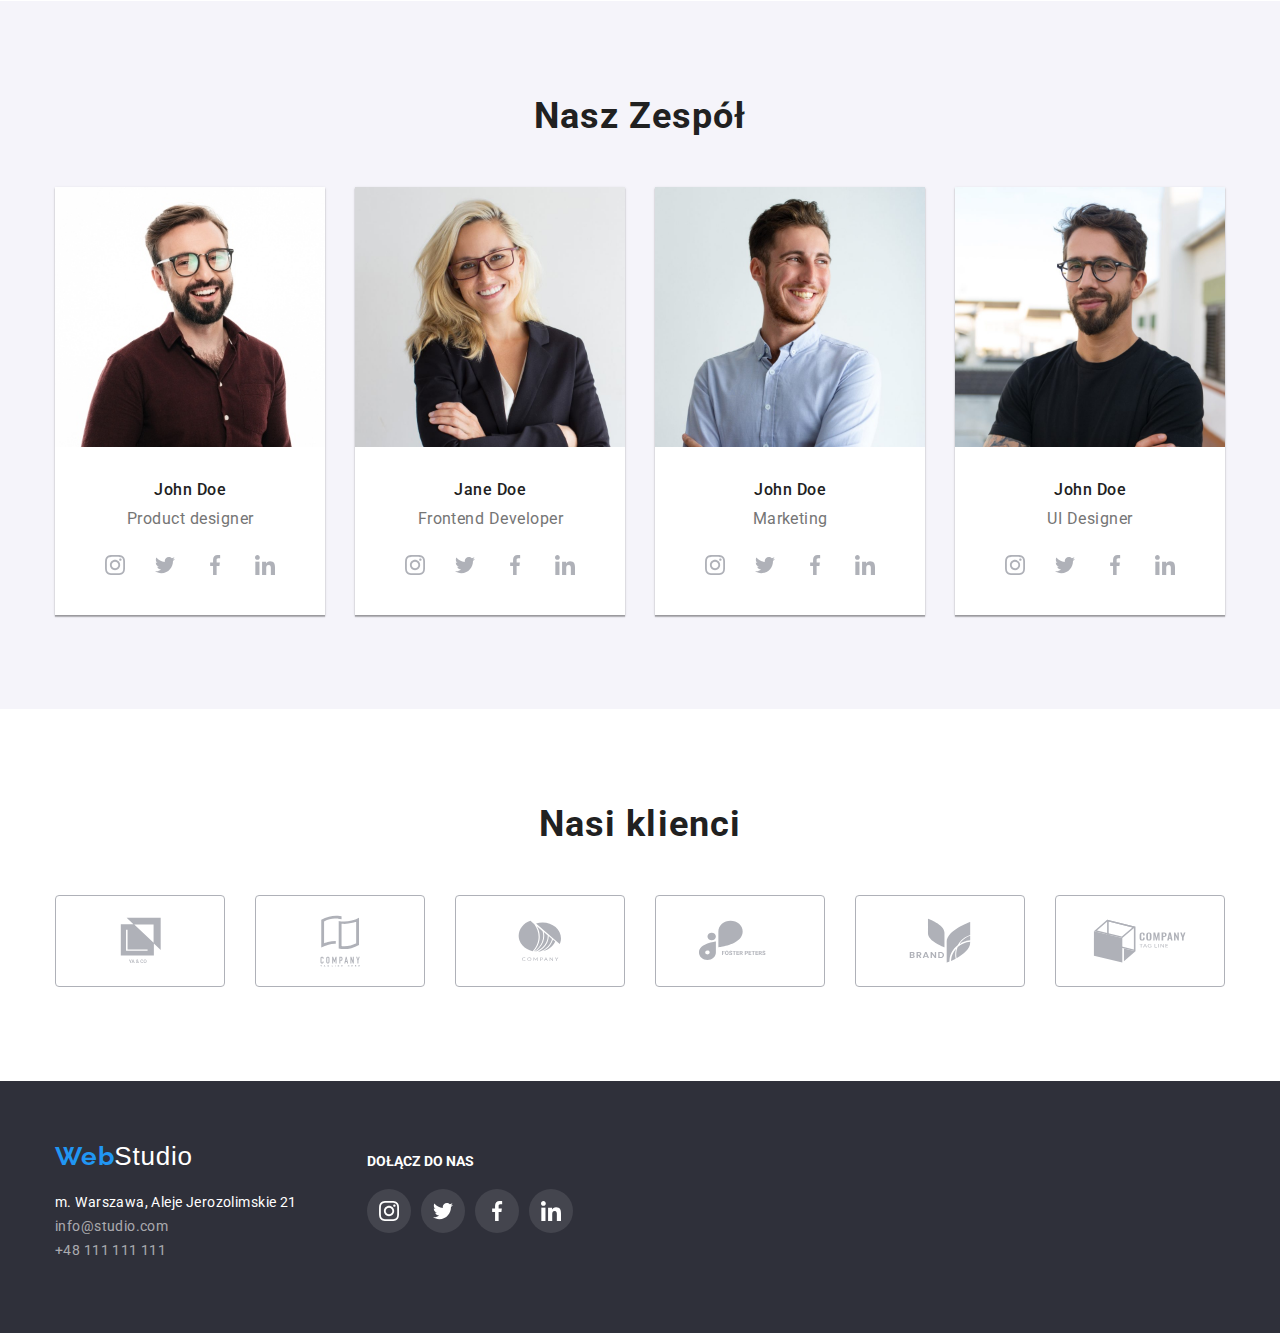
==== commit ac249ba8: "hoover icons href" ====
--- a/index.html
+++ b/index.html
@@ -28,15 +28,19 @@
       </div>
       <ul class="kontakt-up">
         <li class="email-header-icon">
-          <svg width="16" height="12">
-            <use href="./images/icons.svg#icon-envelope"></use>
-          </svg>
+          <a href="mailto:info@studio.com">
+            <svg width="16" height="12">
+              <use href="./images/icons.svg#icon-envelope"></use>
+            </svg>
+          </a>
           <a href="mailto:info@studio.com">info@studio.com</a>
         </li>
         <li class="phone-header-icon">
-          <svg width="10" height="16">
-            <use href="./images/icons.svg#icon-smartphone"></use>
-          </svg>
+          <a href="tel:+48111111111">
+            <svg width="10" height="16">
+              <use href="./images/icons.svg#icon-smartphone"></use>
+            </svg>
+          </a>
           <a href="tel:+48111111111">+48 111 111 111</a>
         </li>
       </ul>
--- a/CSS/styles.css
+++ b/CSS/styles.css
@@ -261,6 +261,7 @@
   border-radius: 50%;
   background-color: var(--background-sides-element-color);
   align-items: flex-start;
+  cursor: pointer;
 }
 .icon-circle {
   display: flex;
@@ -271,7 +272,7 @@
   border-radius: 50%;
   background-color: rgba(255, 255, 255, 0.1);
 }
-.icon-circle-tweeter {
+/* .icon-circle-tweeter {
   display: flex;
   align-items: center;
   justify-content: center;
@@ -279,7 +280,7 @@
   height: 44px;
   border-radius: 50%;
   background-color: var(--hover-focus-color);
-}
+} */
 .icon-circle:hover {
   background-color: var(--hover-focus-color);
 }
@@ -351,7 +352,7 @@
   margin-top: 94px;
 }
 .home-list-container {
-  margin-top: 94px;
+  margin-top: 30px;
 }
 ul.home-list {
   list-style: none;
@@ -447,6 +448,7 @@
 }
 .icon-crew svg {
   fill: var(--icon-client-color);
+  cursor: pointer;
 }
 .icon-crew:hover svg,
 .icon-crew:focus svg {
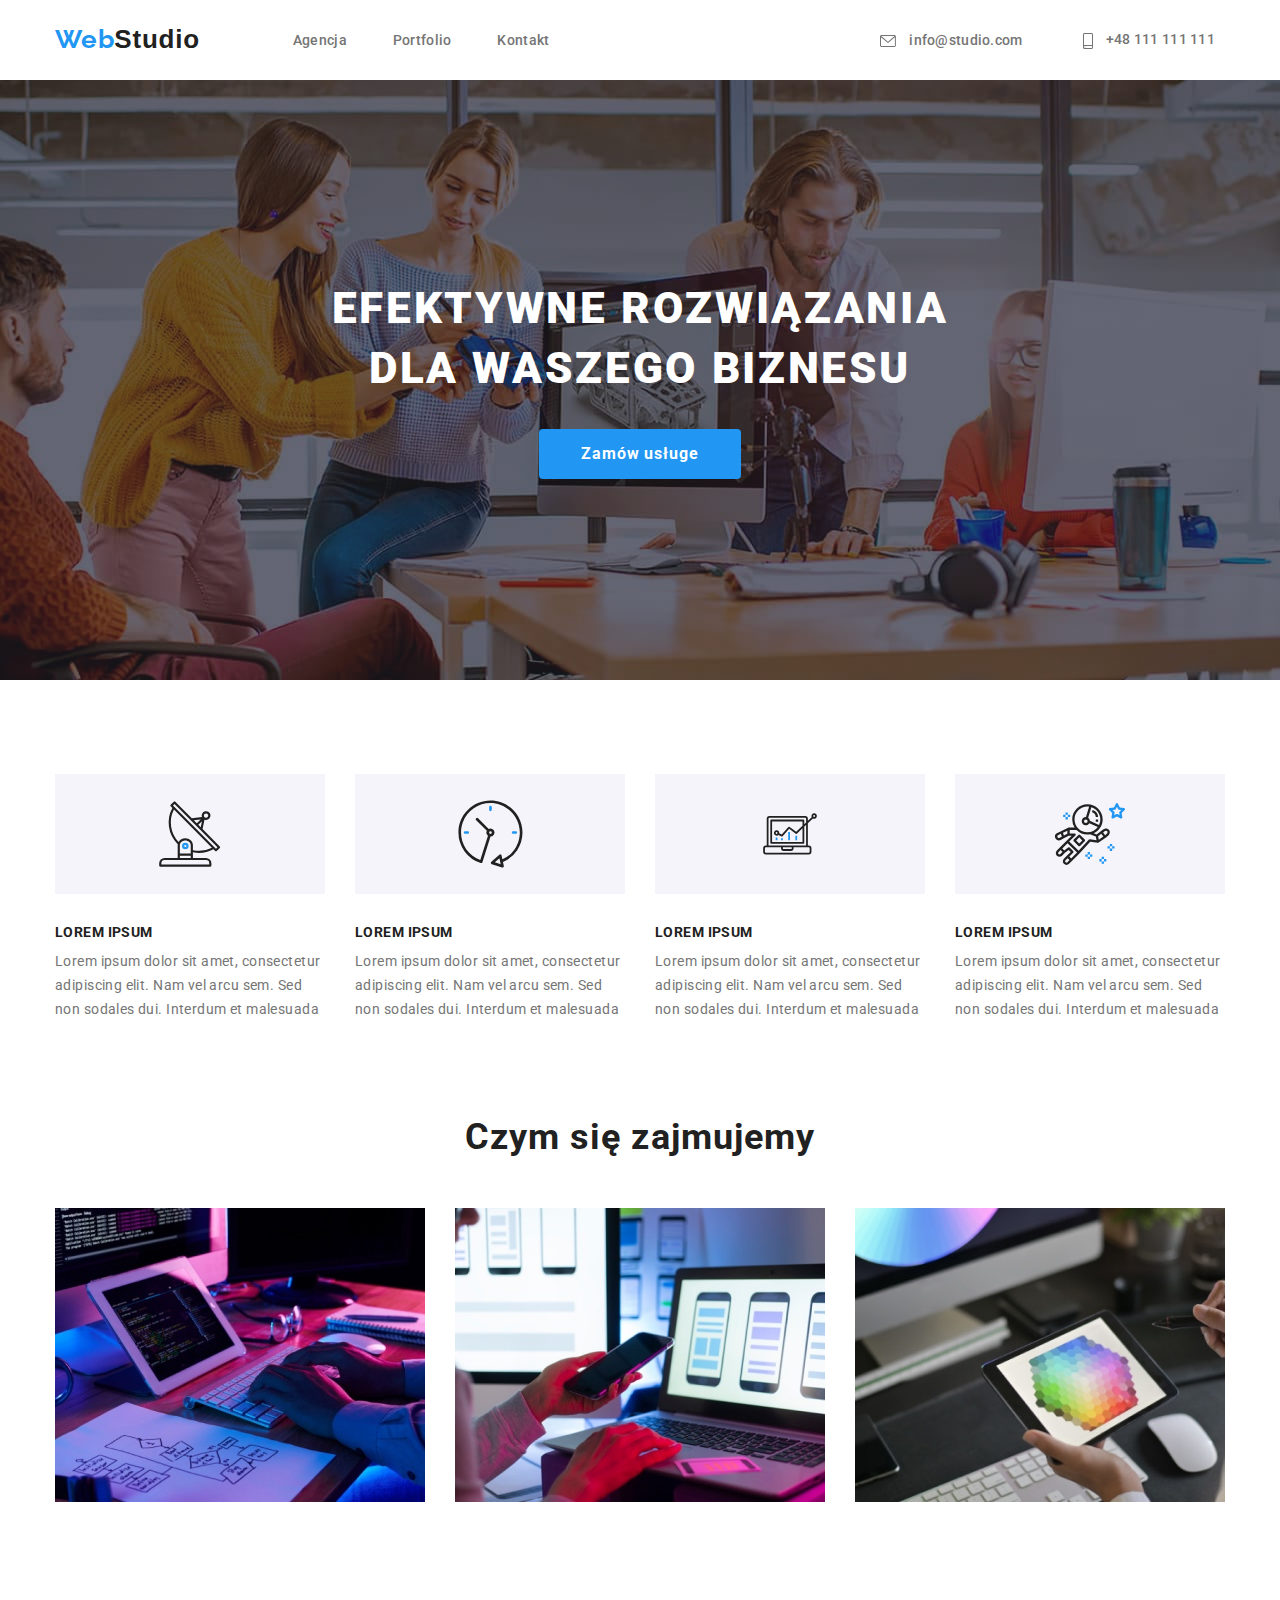
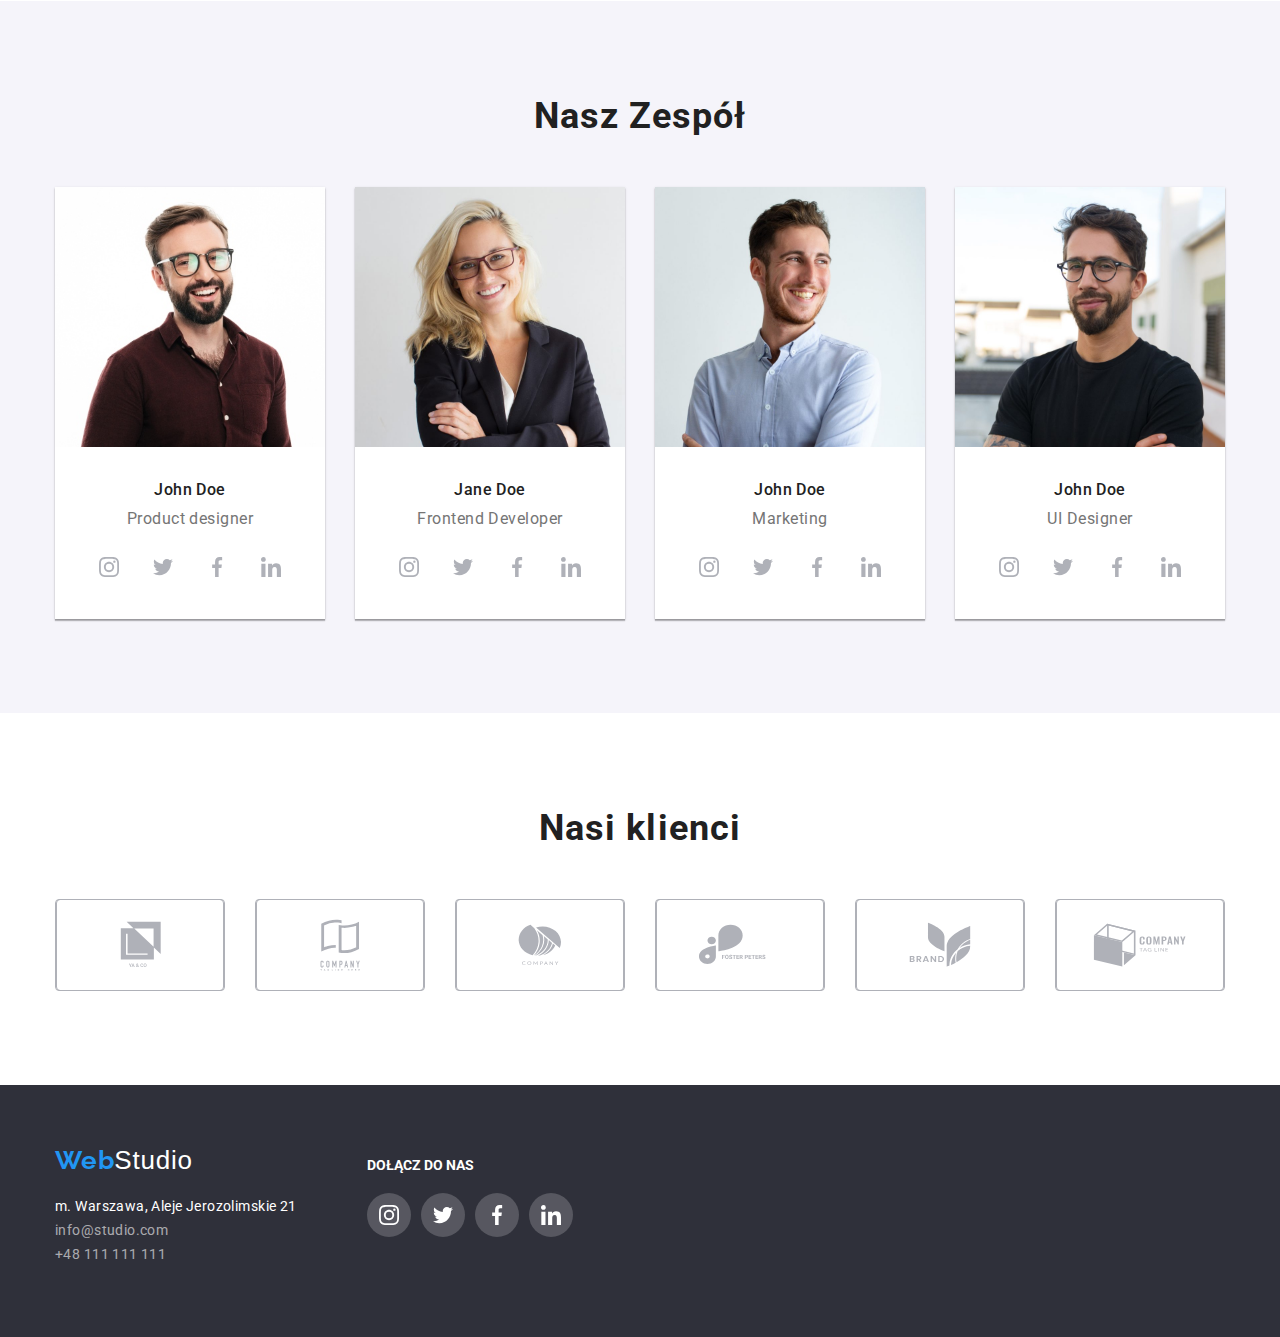
==== commit d43f98b4: "hrefs corrected" ====
--- a/index.html
+++ b/index.html
@@ -160,24 +160,32 @@
               <p class="crew-position">Product designer</p>
               <ol class="social-crew">
                 <li class="icon-crew icon-circle-crew">
-                  <svg width="20" height="20">
-                    <use href="./images/icons.svg#icon-instagram"></use>
-                  </svg>
-                </li>
-                <li class="icon-crew icon-circle-crew">
-                  <svg width="20" height="20">
-                    <use href="./images/icons.svg#icon-twitter"></use>
-                  </svg>
-                </li>
-                <li class="icon-crew icon-circle-crew">
-                  <svg width="20" height="20">
-                    <use href="./images/icons.svg#icon-facebook"></use>
-                  </svg>
-                </li>
-                <li class="icon-crew icon-circle-crew">
-                  <svg width="20" height="20">
-                    <use href="./images/icons.svg#icon-linkedin"></use>
-                  </svg>
+                  <a href="./">
+                    <svg width="20" height="20">
+                      <use href="./images/icons.svg#icon-instagram"></use>
+                    </svg>
+                  </a>
+                </li>
+                <li class="icon-crew icon-circle-crew">
+                  <a href="./">
+                    <svg width="20" height="20">
+                      <use href="./images/icons.svg#icon-twitter"></use>
+                    </svg>
+                  </a>
+                </li>
+                <li class="icon-crew icon-circle-crew">
+                  <a href="./">
+                    <svg width="20" height="20">
+                      <use href="./images/icons.svg#icon-facebook"></use>
+                    </svg>
+                  </a>
+                </li>
+                <li class="icon-crew icon-circle-crew">
+                  <a href="./">
+                    <svg width="20" height="20">
+                      <use href="./images/icons.svg#icon-linkedin"></use>
+                    </svg>
+                  </a>
                 </li>
               </ol>
             </li>
@@ -192,24 +200,32 @@
               <p class="crew-position">Frontend Developer</p>
               <ol class="social-crew">
                 <li class="icon-crew icon-circle-crew">
-                  <svg width="20" height="20">
-                    <use href="./images/icons.svg#icon-instagram"></use>
-                  </svg>
-                </li>
-                <li class="icon-crew icon-circle-crew">
-                  <svg width="20" height="20">
-                    <use href="./images/icons.svg#icon-twitter"></use>
-                  </svg>
-                </li>
-                <li class="icon-crew icon-circle-crew">
-                  <svg width="20" height="20">
-                    <use href="./images/icons.svg#icon-facebook"></use>
-                  </svg>
-                </li>
-                <li class="icon-crew icon-circle-crew">
-                  <svg width="20" height="20">
-                    <use href="./images/icons.svg#icon-linkedin"></use>
-                  </svg>
+                  <a href="./">
+                    <svg width="20" height="20">
+                      <use href="./images/icons.svg#icon-instagram"></use>
+                    </svg>
+                  </a>
+                </li>
+                <li class="icon-crew icon-circle-crew">
+                  <a href="./">
+                    <svg width="20" height="20">
+                      <use href="./images/icons.svg#icon-twitter"></use>
+                    </svg>
+                  </a>
+                </li>
+                <li class="icon-crew icon-circle-crew">
+                  <a href="./">
+                    <svg width="20" height="20">
+                      <use href="./images/icons.svg#icon-facebook"></use>
+                    </svg>
+                  </a>
+                </li>
+                <li class="icon-crew icon-circle-crew">
+                  <a href="./">
+                    <svg width="20" height="20">
+                      <use href="./images/icons.svg#icon-linkedin"></use>
+                    </svg>
+                  </a>
                 </li>
               </ol>
             </li>
@@ -224,24 +240,32 @@
               <p class="crew-position">Marketing</p>
               <ol class="social-crew">
                 <li class="icon-crew icon-circle-crew">
-                  <svg width="20" height="20">
-                    <use href="./images/icons.svg#icon-instagram"></use>
-                  </svg>
-                </li>
-                <li class="icon-crew icon-circle-crew">
-                  <svg width="20" height="20">
-                    <use href="./images/icons.svg#icon-twitter"></use>
-                  </svg>
-                </li>
-                <li class="icon-crew icon-circle-crew">
-                  <svg width="20" height="20">
-                    <use href="./images/icons.svg#icon-facebook"></use>
-                  </svg>
-                </li>
-                <li class="icon-crew icon-circle-crew">
-                  <svg width="20" height="20">
-                    <use href="./images/icons.svg#icon-linkedin"></use>
-                  </svg>
+                  <a href="./">
+                    <svg width="20" height="20">
+                      <use href="./images/icons.svg#icon-instagram"></use>
+                    </svg>
+                  </a>
+                </li>
+                <li class="icon-crew icon-circle-crew">
+                  <a href="./">
+                    <svg width="20" height="20">
+                      <use href="./images/icons.svg#icon-twitter"></use>
+                    </svg>
+                  </a>
+                </li>
+                <li class="icon-crew icon-circle-crew">
+                  <a href="./">
+                    <svg width="20" height="20">
+                      <use href="./images/icons.svg#icon-facebook"></use>
+                    </svg>
+                  </a>
+                </li>
+                <li class="icon-crew icon-circle-crew">
+                  <a href="./">
+                    <svg width="20" height="20">
+                      <use href="./images/icons.svg#icon-linkedin"></use>
+                    </svg>
+                  </a>
                 </li>
               </ol>
             </li>
@@ -256,24 +280,32 @@
               <p class="crew-position">UI Designer</p>
               <ol class="social-crew">
                 <li class="icon-crew icon-circle-crew">
-                  <svg width="20" height="20">
-                    <use href="./images/icons.svg#icon-instagram"></use>
-                  </svg>
-                </li>
-                <li class="icon-crew icon-circle-crew">
-                  <svg width="20" height="20">
-                    <use href="./images/icons.svg#icon-twitter"></use>
-                  </svg>
-                </li>
-                <li class="icon-crew icon-circle-crew">
-                  <svg width="20" height="20">
-                    <use href="./images/icons.svg#icon-facebook"></use>
-                  </svg>
-                </li>
-                <li class="icon-crew icon-circle-crew">
-                  <svg width="20" height="20">
-                    <use href="./images/icons.svg#icon-linkedin"></use>
-                  </svg>
+                  <a href="./">
+                    <svg width="20" height="20">
+                      <use href="./images/icons.svg#icon-instagram"></use>
+                    </svg>
+                  </a>
+                </li>
+                <li class="icon-crew icon-circle-crew">
+                  <a href="./">
+                    <svg width="20" height="20">
+                      <use href="./images/icons.svg#icon-twitter"></use>
+                    </svg>
+                  </a>
+                </li>
+                <li class="icon-crew icon-circle-crew">
+                  <a href="./">
+                    <svg width="20" height="20">
+                      <use href="./images/icons.svg#icon-facebook"></use>
+                    </svg>
+                  </a>
+                </li>
+                <li class="icon-crew icon-circle-crew">
+                  <a href="./">
+                    <svg width="20" height="20">
+                      <use href="./images/icons.svg#icon-linkedin"></use>
+                    </svg>
+                  </a>
                 </li>
               </ol>
             </li>
@@ -285,34 +317,46 @@
         <div class="clients-icons-container">
           <ul class="client-list">
             <li class="client-icon-card">
-              <svg width="41" height="46.7">
-                <use href="./images/icons.svg#icon-client1"></use>
-              </svg>
-            </li>
-            <li class="client-icon-card">
-              <svg width="40" height="52">
-                <use href="./images/icons.svg#icon-client2"></use>
-              </svg>
-            </li>
-            <li class="client-icon-card">
-              <svg width="43.46" height="41.18">
-                <use href="./images/icons.svg#icon-client3"></use>
-              </svg>
-            </li>
-            <li class="client-icon-card">
-              <svg width="84.44" height="40.62">
-                <use href="./images/icons.svg#icon-client4"></use>
-              </svg>
-            </li>
-            <li class="client-icon-card">
-              <svg width="62.54" height="45.43">
-                <use href="./images/icons.svg#icon-client5"></use>
-              </svg>
-            </li>
-            <li class="client-icon-card">
-              <svg width="93.79" height="43.93">
-                <use href="./images/icons.svg#icon-client6"></use>
-              </svg>
+              <a href="./">
+                <svg width="41" height="46.7">
+                  <use href="./images/icons.svg#icon-client1"></use>
+                </svg>
+              </a>
+            </li>
+            <li class="client-icon-card">
+              <a href="./">
+                <svg width="40" height="52">
+                  <use href="./images/icons.svg#icon-client2"></use>
+                </svg>
+              </a>
+            </li>
+            <li class="client-icon-card">
+              <a href="./">
+                <svg width="43.46" height="41.18">
+                  <use href="./images/icons.svg#icon-client3"></use>
+                </svg>
+              </a>
+            </li>
+            <li class="client-icon-card">
+              <a href="./">
+                <svg width="84.44" height="40.62">
+                  <use href="./images/icons.svg#icon-client4"></use>
+                </svg>
+              </a>
+            </li>
+            <li class="client-icon-card">
+              <a href="./">
+                <svg width="62.54" height="45.43">
+                  <use href="./images/icons.svg#icon-client5"></use>
+                </svg>
+              </a>
+            </li>
+            <li class="client-icon-card">
+              <a href="./">
+                <svg width="93.79" height="43.93">
+                  <use href="./images/icons.svg#icon-client6"></use>
+                </svg>
+              </a>
             </li>
           </ul>
         </div>
@@ -342,24 +386,32 @@
           <h3 class="social-title-footer">DOŁĄCZ DO NAS</h3>
           <ul class="footer-icons-container">
             <li class="icons-footer icon-circle">
-              <svg width="20" height="20">
-                <use href="./images/icons.svg#icon-instagram"></use>
-              </svg>
+              <a href="./">
+                <svg width="20" height="20">
+                  <use href="./images/icons.svg#icon-instagram"></use>
+                </svg>
+              </a>
             </li>
             <li class="icons-footer icon-circle">
-              <svg width="20" height="20">
-                <use href="./images/icons.svg#icon-twitter"></use>
-              </svg>
+              <a href="./">
+                <svg width="20" height="20">
+                  <use href="./images/icons.svg#icon-twitter"></use>
+                </svg>
+              </a>
             </li>
             <li class="icons-footer icon-circle">
-              <svg width="20" height="20">
-                <use href="./images/icons.svg#icon-facebook"></use>
-              </svg>
+              <a href="./">
+                <svg width="20" height="20">
+                  <use href="./images/icons.svg#icon-facebook"></use>
+                </svg>
+              </a>
             </li>
             <li class="icons-footer icon-circle">
-              <svg width="20" height="20">
-                <use href="./images/icons.svg#icon-linkedin"></use>
-              </svg>
+              <a href="./">
+                <svg width="20" height="20">
+                  <use href="./images/icons.svg#icon-linkedin"></use>
+                </svg>
+              </a>
             </li>
           </ul>
         </div>
--- a/CSS/styles.css
+++ b/CSS/styles.css
@@ -15,6 +15,7 @@
   --background-color-crew-card: rgba(255, 255, 255, 1);
   --background-color-brand-card: rgba(255, 255, 255, 1);
   --background-color-icons: rgba(245, 244, 250, 1);
+  --background-color-cirkle-footer: rgba(255, 255, 255, 0.1);
   --border-color-brand-card: rgba(238, 238, 238, 1);
   --box-shadow-crew: 0px 1px 3px rgba(0, 0, 0, 0.12),
     0px 1px 1px rgba(0, 0, 0, 0.14), 0px 2px 1px rgba(0, 0, 0, 0.2);
@@ -104,15 +105,11 @@
   line-height: 1.17;
   letter-spacing: 0.02em;
 }
-.logo-nav {
-  display: flex;
-}
+.logo-nav,
 .navigation {
   display: flex;
 }
-.navigation li {
-  margin-right: 46px;
-}
+.navigation li,
 .navigation li:not(:last-child) {
   margin-right: 46px;
 }
@@ -163,12 +160,10 @@
   vertical-align: middle;
   margin-right: 10px;
 }
-
 .phone-header-icon,
 .email-header-icon {
   padding-right: 10px;
 }
-
 /* FOOTER */
 footer {
   background-color: var(--background-sides-element-color);
@@ -186,8 +181,7 @@
 }
 .logo-footer {
   font-size: 26px;
-  padding-top: 60px;
-  padding-bottom: 0;
+  padding: 60px 0 0;
   margin-bottom: 20px;
 }
 .logo-and-adress {
@@ -241,7 +235,6 @@
   margin-bottom: 20px;
   justify-content: flex-start;
 }
-
 .footer-icons-container {
   display: flex;
   list-style: none;
@@ -254,33 +247,24 @@
 .footer-icons-container li:last-child {
   margin-right: 0;
 }
-.icons-footer {
-  display: flex;
-  justify-content: center;
-  align-items: center;
-  border-radius: 50%;
-  background-color: var(--background-sides-element-color);
+.icons-footer a {
+  fill: var(--font-color-special);
+  display: flex;
+  justify-content: center;
   align-items: flex-start;
   cursor: pointer;
 }
-.icon-circle {
+.icon-circle,
+.icon-circle a {
   display: flex;
   align-items: center;
   justify-content: center;
   width: 44px;
   height: 44px;
   border-radius: 50%;
-  background-color: rgba(255, 255, 255, 0.1);
-}
-/* .icon-circle-tweeter {
-  display: flex;
-  align-items: center;
-  justify-content: center;
-  width: 44px;
-  height: 44px;
-  border-radius: 50%;
-  background-color: var(--hover-focus-color);
-} */
+  background-color: var(--background-color-cirkle-footer);
+  cursor: pointer;
+}
 .icon-circle:hover {
   background-color: var(--hover-focus-color);
 }
@@ -301,7 +285,6 @@
   background-image: linear-gradient(
       to bottom,
       rgba(47, 48, 58, 0.4),
-      rgba(47, 48, 58, 0.8),
       rgba(47, 48, 58, 0.4)
     ),
     url(../images/img-overlay.jpg);
@@ -346,8 +329,7 @@
   justify-content: center;
   align-items: center;
   background-color: var(--background-color-icons);
-  padding-top: 25px;
-  padding-bottom: 25px;
+  padding: 25px 0;
   width: 270px;
   margin-top: 94px;
 }
@@ -419,6 +401,9 @@
 }
 .crew-card img {
   width: 100%;
+}
+.crew-card a {
+  line-height: 0;
 }
 .crew-name {
   font-size: 16px;
@@ -442,7 +427,7 @@
   display: flex;
   justify-content: center;
   gap: 10px;
-  margin-bottom: 30px;
+  padding-bottom: 30px;
   padding-left: 32px;
   padding-right: 32px;
 }
@@ -462,15 +447,16 @@
   justify-content: center;
   border-radius: 50%;
 }
-
-.icon-circle-crew {
+.icon-circle-crew,
+.icon-circle-crew a {
   display: flex;
   background-color: transparent;
   align-items: center;
   justify-content: center;
-  width: 40px;
-  height: 40px;
+  width: 44px;
+  height: 44px;
   border-radius: 50%;
+  cursor: pointer;
 }
 .clients-title {
   font-size: 36px;
@@ -489,7 +475,8 @@
   gap: 30px;
   margin-bottom: 94px;
 }
-.client-icon-card {
+.client-icon-card,
+.client-icon-card a {
   display: flex;
   justify-content: center;
   align-items: center;
@@ -570,6 +557,7 @@
 .brand-card {
   background-color: var(--background-color-brand-card);
   border: 1px solid var(--border-color-brand-card);
+  cursor: pointer;
 }
 .brand-card:hover,
 .brand-card:focus {
@@ -600,8 +588,7 @@
   font-family: inherit;
   color: var(--font-color-describe);
   margin-top: 4px;
-  padding-left: 24px;
-  padding-bottom: 20px;
+  padding: 0 0 20px 24px;
   line-height: 1.87;
   letter-spacing: 0.03em;
 }
